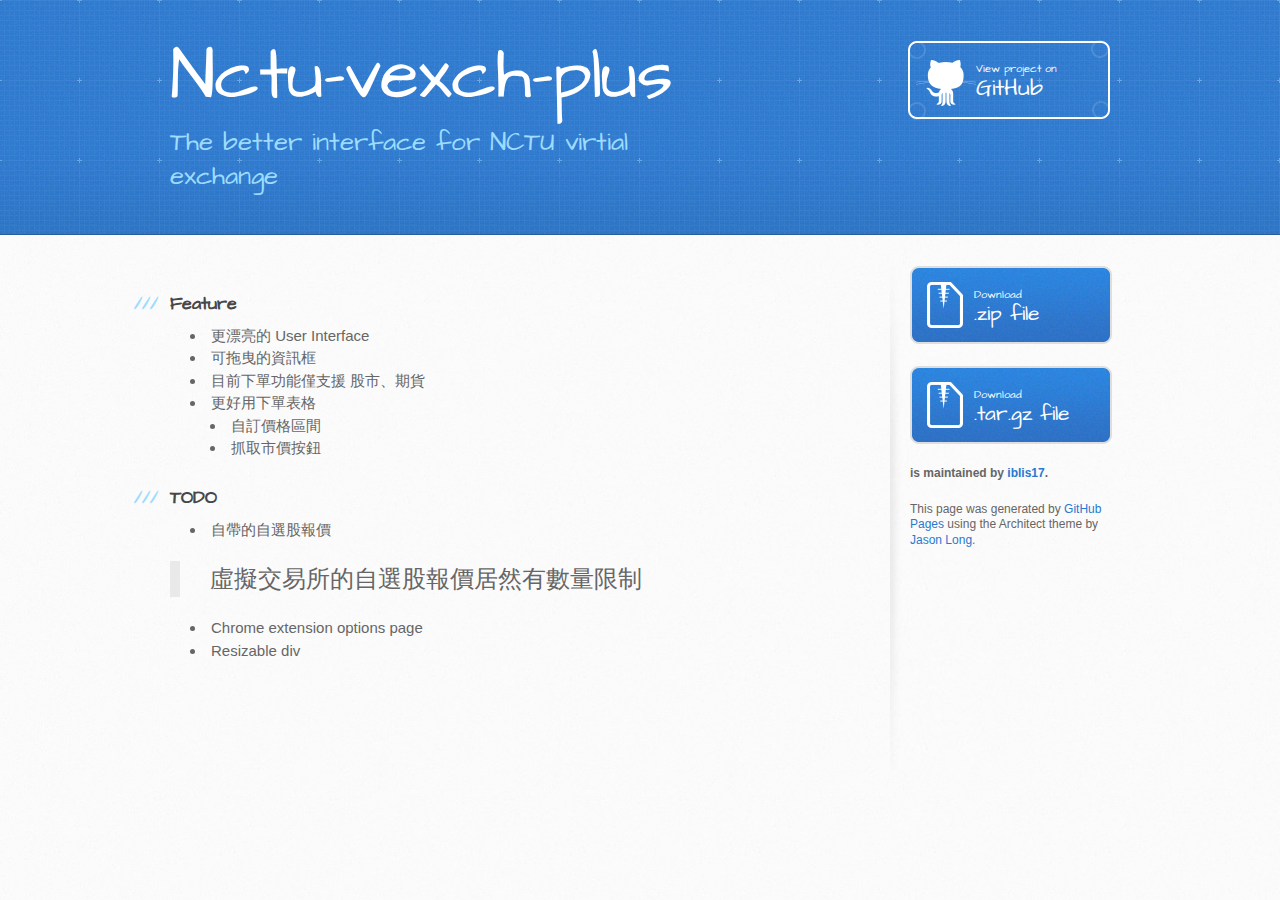
==== index.html @ 8ae13f92 "Create gh-pages branch via GitHub" ====
<!DOCTYPE html>
<html>
  <head>
    <meta charset='utf-8'>
    <meta http-equiv="X-UA-Compatible" content="chrome=1">
    <meta name="viewport" content="width=device-width, initial-scale=1, maximum-scale=1">
    <link href='https://fonts.googleapis.com/css?family=Architects+Daughter' rel='stylesheet' type='text/css'>
    <link rel="stylesheet" type="text/css" href="stylesheets/stylesheet.css" media="screen" />
    <link rel="stylesheet" type="text/css" href="stylesheets/pygment_trac.css" media="screen" />
    <link rel="stylesheet" type="text/css" href="stylesheets/print.css" media="print" />

    <!--[if lt IE 9]>
    <script src="//html5shiv.googlecode.com/svn/trunk/html5.js"></script>
    <![endif]-->

    <title>Nctu-vexch-plus by iblis17</title>
  </head>

  <body>
    <header>
      <div class="inner">
        <h1>Nctu-vexch-plus</h1>
        <h2>The better interface for NCTU virtial exchange</h2>
        <a href="https://github.com/iblis17/nctu-vexch-plus" class="button"><small>View project on</small>GitHub</a>
      </div>
    </header>

    <div id="content-wrapper">
      <div class="inner clearfix">
        <section id="main-content">
          <h3>
<a name="feature" class="anchor" href="#feature"><span class="octicon octicon-link"></span></a>Feature</h3>

<ul>
<li>更漂亮的 User Interface</li>
<li>可拖曳的資訊框</li>
<li>目前下單功能僅支援 股市、期貨</li>
<li>更好用下單表格

<ul>
<li>自訂價格區間</li>
<li>抓取市價按鈕</li>
</ul>
</li>
</ul><h3>
<a name="todo" class="anchor" href="#todo"><span class="octicon octicon-link"></span></a>TODO</h3>

<ul>
<li>自帶的自選股報價</li>
</ul><blockquote>
<p>虛擬交易所的自選股報價居然有數量限制</p>
</blockquote>

<ul>
<li>Chrome extension options page</li>
<li>Resizable div</li>
</ul>
        </section>

        <aside id="sidebar">
          <a href="https://github.com/iblis17/nctu-vexch-plus/zipball/master" class="button">
            <small>Download</small>
            .zip file
          </a>
          <a href="https://github.com/iblis17/nctu-vexch-plus/tarball/master" class="button">
            <small>Download</small>
            .tar.gz file
          </a>

          <p class="repo-owner"><a href="https://github.com/iblis17/nctu-vexch-plus"></a> is maintained by <a href="https://github.com/iblis17">iblis17</a>.</p>

          <p>This page was generated by <a href="https://pages.github.com">GitHub Pages</a> using the Architect theme by <a href="https://twitter.com/jasonlong">Jason Long</a>.</p>
        </aside>
      </div>
    </div>

  
  </body>
</html>
---- stylesheets/stylesheet.css ----
/* http://meyerweb.com/eric/tools/css/reset/ 
   v2.0 | 20110126
   License: none (public domain)
*/
html, body, div, span, applet, object, iframe,
h1, h2, h3, h4, h5, h6, p, blockquote, pre,
a, abbr, acronym, address, big, cite, code,
del, dfn, em, img, ins, kbd, q, s, samp,
small, strike, strong, sub, sup, tt, var,
b, u, i, center,
dl, dt, dd, ol, ul, li,
fieldset, form, label, legend,
table, caption, tbody, tfoot, thead, tr, th, td,
article, aside, canvas, details, embed, 
figure, figcaption, footer, header, hgroup, 
menu, nav, output, ruby, section, summary,
time, mark, audio, video {
	margin: 0;
	padding: 0;
	border: 0;
	font-size: 100%;
	font: inherit;
	vertical-align: baseline;
}
/* HTML5 display-role reset for older browsers */
article, aside, details, figcaption, figure, 
footer, header, hgroup, menu, nav, section {
	display: block;
}
body {
	line-height: 1;
}
ol, ul {
	list-style: none;
}
blockquote, q {
	quotes: none;
}
blockquote:before, blockquote:after,
q:before, q:after {
	content: '';
	content: none;
}
table {
	border-collapse: collapse;
	border-spacing: 0;
}

/* LAYOUT STYLES */
body {
  font-size: 15px;
  line-height: 1.5; 
  background: #fafafa url(../images/body-bg.jpg) 0 0 repeat;
  font-family: 'Helvetica Neue', Helvetica, Arial, serif;
  font-weight: 400;
  color: #666;
}

a {
  color: #2879d0;
}
a:hover {
  color: #2268b2;
}

header {
  padding-top: 40px;
  padding-bottom: 40px;
  font-family: 'Architects Daughter', 'Helvetica Neue', Helvetica, Arial, serif; 
  background: #2e7bcf url(../images/header-bg.jpg) 0 0 repeat-x;
  border-bottom: solid 1px #275da1;
}

header h1 {
  letter-spacing: -1px;
  font-size: 72px;
  color: #fff;
  line-height: 1;
  margin-bottom: 0.2em;
  width: 540px;
}

header h2 {
  font-size: 26px;
  color: #9ddcff;
  font-weight: normal;
  line-height: 1.3;
  width: 540px;
  letter-spacing: 0;
}

.inner {
  position: relative;
  width: 940px;
  margin: 0 auto;
}

#content-wrapper {
  border-top: solid 1px #fff;
  padding-top: 30px;
}

#main-content {
  width: 690px;
  float: left;
}

#main-content img {
  max-width: 100%;
}

aside#sidebar {
  width: 200px;
  padding-left: 20px;
  min-height: 504px;
  float: right;
  background: transparent url(../images/sidebar-bg.jpg) 0 0 no-repeat;
  font-size: 12px;
  line-height: 1.3;
}

aside#sidebar p.repo-owner,
aside#sidebar p.repo-owner a {
  font-weight: bold;
}

#downloads {
  margin-bottom: 40px;
}

a.button {
  width: 134px;
  height: 58px;
  line-height: 1.2;
  font-size: 23px;
  color: #fff;
  padding-left: 68px;
  padding-top: 22px;
  font-family: 'Architects Daughter', 'Helvetica Neue', Helvetica, Arial, serif; 
}
a.button small {
  display: block;
  font-size: 11px;
}
header a.button {
  position: absolute;
  right: 0;
  top: 0;
  background: transparent url(../images/github-button.png) 0 0 no-repeat;
}
aside a.button {
  width: 138px;
  padding-left: 64px;
  display: block;
  background: transparent url(../images/download-button.png) 0 0 no-repeat;
  margin-bottom: 20px;
  font-size: 21px;
}

code, pre {
  font-family: Monaco, "Bitstream Vera Sans Mono", "Lucida Console", Terminal, monospace;
  color: #222;
  margin-bottom: 30px;
  font-size: 13px;
}

code {
  background-color: #f2f8fc;
  border: solid 1px #dbe7f3;
  padding: 0 3px;
}

pre {
  padding: 20px;
  background: #fff;
  text-shadow: none;
  overflow: auto;
  border: solid 1px #f2f2f2;
}
pre code {
  color: #2879d0;
  background-color: #fff;
  border: none;
  padding: 0;
}

ul, ol, dl {
  margin-bottom: 20px;
}


/* COMMON STYLES */

hr {
  height: 1px;
  line-height: 1px;
  margin-top: 1em;
  padding-bottom: 1em;
  border: none;
  background: transparent url('../images/hr.png') 0 0 no-repeat;
}

table {
  width: 100%;
  border: 1px solid #ebebeb;
}

th {
  font-weight: 500;
}

td {
  border: 1px solid #ebebeb;
  text-align: center; 
  font-weight: 300;
}

form {
  background: #f2f2f2;
  padding: 20px;
  
}


/* GENERAL ELEMENT TYPE STYLES */

#main-content h1 {
  font-family: 'Architects Daughter', 'Helvetica Neue', Helvetica, Arial, serif; 
  font-size: 2.8em;
  letter-spacing: -1px;
  color: #474747;
} 

#main-content h1:before {
  content: "/";
  color: #9ddcff;
  padding-right: 0.3em;
  margin-left: -0.9em;
}

#main-content h2 {
  font-family: 'Architects Daughter', 'Helvetica Neue', Helvetica, Arial, serif; 
  font-size: 22px;
  font-weight: bold;
  margin-bottom: 8px;
  color: #474747;
} 
#main-content h2:before {
  content: "//";
  color: #9ddcff;
  padding-right: 0.3em;
  margin-left: -1.5em;
}

#main-content h3 {
  font-family: 'Architects Daughter', 'Helvetica Neue', Helvetica, Arial, serif; 
  font-size: 18px;
  font-weight: bold;
  margin-top: 24px;
  margin-bottom: 8px;
  color: #474747;
} 
 
#main-content h3:before {
  content: "///";
  color: #9ddcff;
  padding-right: 0.3em;
  margin-left: -2em;
}

#main-content h4 {
  font-family: 'Architects Daughter', 'Helvetica Neue', Helvetica, Arial, serif; 
  font-size: 15px;
  font-weight: bold;
  color: #474747;
} 

h4:before {
  content: "////";
  color: #9ddcff;
  padding-right: 0.3em;
  margin-left: -2.8em;
}

#main-content h5 {
  font-family: 'Architects Daughter', 'Helvetica Neue', Helvetica, Arial, serif; 
  font-size: 14px;
  color: #474747;
} 
h5:before {
  content: "/////";
  color: #9ddcff;
  padding-right: 0.3em;
  margin-left: -3.2em;
}

#main-content h6 {
  font-family: 'Architects Daughter', 'Helvetica Neue', Helvetica, Arial, serif; 
  font-size: .8em;
  color: #474747;
} 
h6:before {
  content: "//////";
  color: #9ddcff;
  padding-right: 0.3em;
  margin-left: -3.7em;
}

p {
  margin-bottom: 20px;
}
 
a {
  text-decoration: none;
}

p a {
  font-weight: 400;
}

blockquote {
  font-size: 1.6em;
  border-left: 10px solid #e9e9e9;
  margin-bottom: 20px;
  padding: 0 0 0 30px;
}

ul {
  list-style: disc inside;
  padding-left: 20px;
}

ol {
  list-style: decimal inside;
  padding-left: 3px;
}

dl dd {
  font-style: italic;
  font-weight: 100;
}

footer {
  background: transparent url('../images/hr.png') 0 0 no-repeat;
  margin-top: 40px;
  padding-top: 20px;
  padding-bottom: 30px;
  font-size: 13px;
  color: #aaa;
}

footer a {
  color: #666;
}
footer a:hover {
  color: #444;
}

/* MISC */
.clearfix:after {
  clear: both;
  content: '.';
  display: block;
  visibility: hidden;
  height: 0;
}

.clearfix {display: inline-block;}
* html .clearfix {height: 1%;}
.clearfix {display: block;}

/* #Media Queries
================================================== */

/* Smaller than standard 960 (devices and browsers) */
@media only screen and (max-width: 959px) {}

/* Tablet Portrait size to standard 960 (devices and browsers) */
@media only screen and (min-width: 768px) and (max-width: 959px) {
  .inner {
    width: 740px;
  }
  header h1, header h2 {
    width: 340px;
  }
  header h1 {
    font-size: 60px;
  }
  header h2 {
    font-size: 30px;
  }
  #main-content {
    width: 490px;
  }
  #main-content h1:before,
  #main-content h2:before,
  #main-content h3:before,
  #main-content h4:before,
  #main-content h5:before,
  #main-content h6:before {
    content: none;
    padding-right: 0;
    margin-left: 0;
  }
}

/* All Mobile Sizes (devices and browser) */
@media only screen and (max-width: 767px) {
  .inner {
    width: 93%;
  }
  header {
    padding: 20px 0;
  }
  header .inner {
    position: relative;
  }
  header h1, header h2 {
    width: 100%;
  }
  header h1 {
    font-size: 48px;
  }
  header h2 {
    font-size: 24px;
  }
  header a.button {
    background-image: none;
    width: auto;
    height: auto;
    display: inline-block;
    margin-top: 15px;
    padding: 5px 10px;
    position: relative;
    text-align: center;
    font-size: 13px;
    line-height: 1;
    background-color: #9ddcff;
    color: #2879d0;
    -moz-border-radius: 5px;
    -webkit-border-radius: 5px;                     
    border-radius: 5px;    
  }
  header a.button small {
    font-size: 13px;
    display: inline;
  }
  #main-content,
  aside#sidebar {
    float: none;
    width: 100% ! important;
  }
  aside#sidebar {
    background-image: none;
    margin-top: 20px;
    border-top: solid 1px #ddd;
    padding: 20px 0;
    min-height: 0;
  }
  aside#sidebar a.button {
    display: none;
  }
  #main-content h1:before,
  #main-content h2:before,
  #main-content h3:before,
  #main-content h4:before,
  #main-content h5:before,
  #main-content h6:before {
    content: none;
    padding-right: 0;
    margin-left: 0;
  }
}

/* Mobile Landscape Size to Tablet Portrait (devices and browsers) */
@media only screen and (min-width: 480px) and (max-width: 767px) {}

/* Mobile Portrait Size to Mobile Landscape Size (devices and browsers) */
@media only screen and (max-width: 479px) {}
---- stylesheets/pygment_trac.css ----
.highlight  { background: #ffffff; }
.highlight .c { color: #999988; font-style: italic } /* Comment */
.highlight .err { color: #a61717; background-color: #e3d2d2 } /* Error */
.highlight .k { font-weight: bold } /* Keyword */
.highlight .o { font-weight: bold } /* Operator */
.highlight .cm { color: #999988; font-style: italic } /* Comment.Multiline */
.highlight .cp { color: #999999; font-weight: bold } /* Comment.Preproc */
.highlight .c1 { color: #999988; font-style: italic } /* Comment.Single */
.highlight .cs { color: #999999; font-weight: bold; font-style: italic } /* Comment.Special */
.highlight .gd { color: #000000; background-color: #ffdddd } /* Generic.Deleted */
.highlight .gd .x { color: #000000; background-color: #ffaaaa } /* Generic.Deleted.Specific */
.highlight .ge { font-style: italic } /* Generic.Emph */
.highlight .gr { color: #aa0000 } /* Generic.Error */
.highlight .gh { color: #999999 } /* Generic.Heading */
.highlight .gi { color: #000000; background-color: #ddffdd } /* Generic.Inserted */
.highlight .gi .x { color: #000000; background-color: #aaffaa } /* Generic.Inserted.Specific */
.highlight .go { color: #888888 } /* Generic.Output */
.highlight .gp { color: #555555 } /* Generic.Prompt */
.highlight .gs { font-weight: bold } /* Generic.Strong */
.highlight .gu { color: #800080; font-weight: bold; } /* Generic.Subheading */
.highlight .gt { color: #aa0000 } /* Generic.Traceback */
.highlight .kc { font-weight: bold } /* Keyword.Constant */
.highlight .kd { font-weight: bold } /* Keyword.Declaration */
.highlight .kn { font-weight: bold } /* Keyword.Namespace */
.highlight .kp { font-weight: bold } /* Keyword.Pseudo */
.highlight .kr { font-weight: bold } /* Keyword.Reserved */
.highlight .kt { color: #445588; font-weight: bold } /* Keyword.Type */
.highlight .m { color: #009999 } /* Literal.Number */
.highlight .s { color: #d14 } /* Literal.String */
.highlight .na { color: #008080 } /* Name.Attribute */
.highlight .nb { color: #0086B3 } /* Name.Builtin */
.highlight .nc { color: #445588; font-weight: bold } /* Name.Class */
.highlight .no { color: #008080 } /* Name.Constant */
.highlight .ni { color: #800080 } /* Name.Entity */
.highlight .ne { color: #990000; font-weight: bold } /* Name.Exception */
.highlight .nf { color: #990000; font-weight: bold } /* Name.Function */
.highlight .nn { color: #555555 } /* Name.Namespace */
.highlight .nt { color: #000080 } /* Name.Tag */
.highlight .nv { color: #008080 } /* Name.Variable */
.highlight .ow { font-weight: bold } /* Operator.Word */
.highlight .w { color: #bbbbbb } /* Text.Whitespace */
.highlight .mf { color: #009999 } /* Literal.Number.Float */
.highlight .mh { color: #009999 } /* Literal.Number.Hex */
.highlight .mi { color: #009999 } /* Literal.Number.Integer */
.highlight .mo { color: #009999 } /* Literal.Number.Oct */
.highlight .sb { color: #d14 } /* Literal.String.Backtick */
.highlight .sc { color: #d14 } /* Literal.String.Char */
.highlight .sd { color: #d14 } /* Literal.String.Doc */
.highlight .s2 { color: #d14 } /* Literal.String.Double */
.highlight .se { color: #d14 } /* Literal.String.Escape */
.highlight .sh { color: #d14 } /* Literal.String.Heredoc */
.highlight .si { color: #d14 } /* Literal.String.Interpol */
.highlight .sx { color: #d14 } /* Literal.String.Other */
.highlight .sr { color: #009926 } /* Literal.String.Regex */
.highlight .s1 { color: #d14 } /* Literal.String.Single */
.highlight .ss { color: #990073 } /* Literal.String.Symbol */
.highlight .bp { color: #999999 } /* Name.Builtin.Pseudo */
.highlight .vc { color: #008080 } /* Name.Variable.Class */
.highlight .vg { color: #008080 } /* Name.Variable.Global */
.highlight .vi { color: #008080 } /* Name.Variable.Instance */
.highlight .il { color: #009999 } /* Literal.Number.Integer.Long */

.type-csharp .highlight .k { color: #0000FF }
.type-csharp .highlight .kt { color: #0000FF }
.type-csharp .highlight .nf { color: #000000; font-weight: normal }
.type-csharp .highlight .nc { color: #2B91AF }
.type-csharp .highlight .nn { color: #000000 }
.type-csharp .highlight .s { color: #A31515 }
.type-csharp .highlight .sc { color: #A31515 }
---- stylesheets/print.css ----
html, body, div, span, applet, object, iframe,
h1, h2, h3, h4, h5, h6, p, blockquote, pre,
a, abbr, acronym, address, big, cite, code,
del, dfn, em, img, ins, kbd, q, s, samp,
small, strike, strong, sub, sup, tt, var,
b, u, i, center,
dl, dt, dd, ol, ul, li,
fieldset, form, label, legend,
table, caption, tbody, tfoot, thead, tr, th, td,
article, aside, canvas, details, embed, 
figure, figcaption, footer, header, hgroup, 
menu, nav, output, ruby, section, summary,
time, mark, audio, video {
  margin: 0;
  padding: 0;
  border: 0;
  font-size: 100%;
  font: inherit;
  vertical-align: baseline;
}
/* HTML5 display-role reset for older browsers */
article, aside, details, figcaption, figure, 
footer, header, hgroup, menu, nav, section {
  display: block;
}
body {
  line-height: 1;
}
ol, ul {
  list-style: none;
}
blockquote, q {
  quotes: none;
}
blockquote:before, blockquote:after,
q:before, q:after {
  content: '';
  content: none;
}
table {
  border-collapse: collapse;
  border-spacing: 0;
}
body {
  font-size: 13px;
  line-height: 1.5; 
  font-family: 'Helvetica Neue', Helvetica, Arial, serif;
  color: #000;
}

a {
  color: #d5000d;
  font-weight: bold;
}

header {
  padding-top: 35px;
  padding-bottom: 10px;
}

header h1 {
  font-weight: bold;
  letter-spacing: -1px;
  font-size: 48px;
  color: #303030;
  line-height: 1.2;
}

header h2 {
  letter-spacing: -1px;
  font-size: 24px;
  color: #aaa;
  font-weight: normal;
  line-height: 1.3;
}
#downloads {
  display: none;
}
#main_content {
  padding-top: 20px;
}

code, pre {
  font-family: Monaco, "Bitstream Vera Sans Mono", "Lucida Console", Terminal;
  color: #222;
  margin-bottom: 30px;
  font-size: 12px;
}

code {
  padding: 0 3px;
}

pre {
  border: solid 1px #ddd;
  padding: 20px;
  overflow: auto;
}
pre code {
  padding: 0;
}

ul, ol, dl {
  margin-bottom: 20px;
}


/* COMMON STYLES */

table {
  width: 100%;
  border: 1px solid #ebebeb;
}

th {
  font-weight: 500;
}

td {
  border: 1px solid #ebebeb;
  text-align: center; 
  font-weight: 300;
}

form {
  background: #f2f2f2;
  padding: 20px;
  
}


/* GENERAL ELEMENT TYPE STYLES */

h1 {
  font-size: 2.8em;
} 

h2 {
  font-size: 22px;
  font-weight: bold;
  color: #303030;
  margin-bottom: 8px;
} 

h3 {
  color: #d5000d;
  font-size: 18px;
  font-weight: bold;
  margin-bottom: 8px;
} 
 
h4 {
  font-size: 16px;
  color: #303030;
  font-weight: bold;
} 

h5 {
  font-size: 1em;
  color: #303030;
} 

h6 {
  font-size: .8em;
  color: #303030;
} 

p {
  font-weight: 300;
  margin-bottom: 20px;
}
 
a {
  text-decoration: none;
}

p a {
  font-weight: 400;
}

blockquote {
  font-size: 1.6em;
  border-left: 10px solid #e9e9e9;
  margin-bottom: 20px;
  padding: 0 0 0 30px;
}

ul li {
  list-style: disc inside;
  padding-left: 20px;
}

ol li {
  list-style: decimal inside;
  padding-left: 3px;
}

dl dd {
  font-style: italic;
  font-weight: 100;
}

footer {
  margin-top: 40px;
  padding-top: 20px;
  padding-bottom: 30px;
  font-size: 13px;
  color: #aaa;
}

footer a {
  color: #666;
}

/* MISC */
.clearfix:after {
  clear: both;
  content: '.';
  display: block;
  visibility: hidden;
  height: 0;
}

.clearfix {display: inline-block;}
* html .clearfix {height: 1%;}
.clearfix {display: block;}
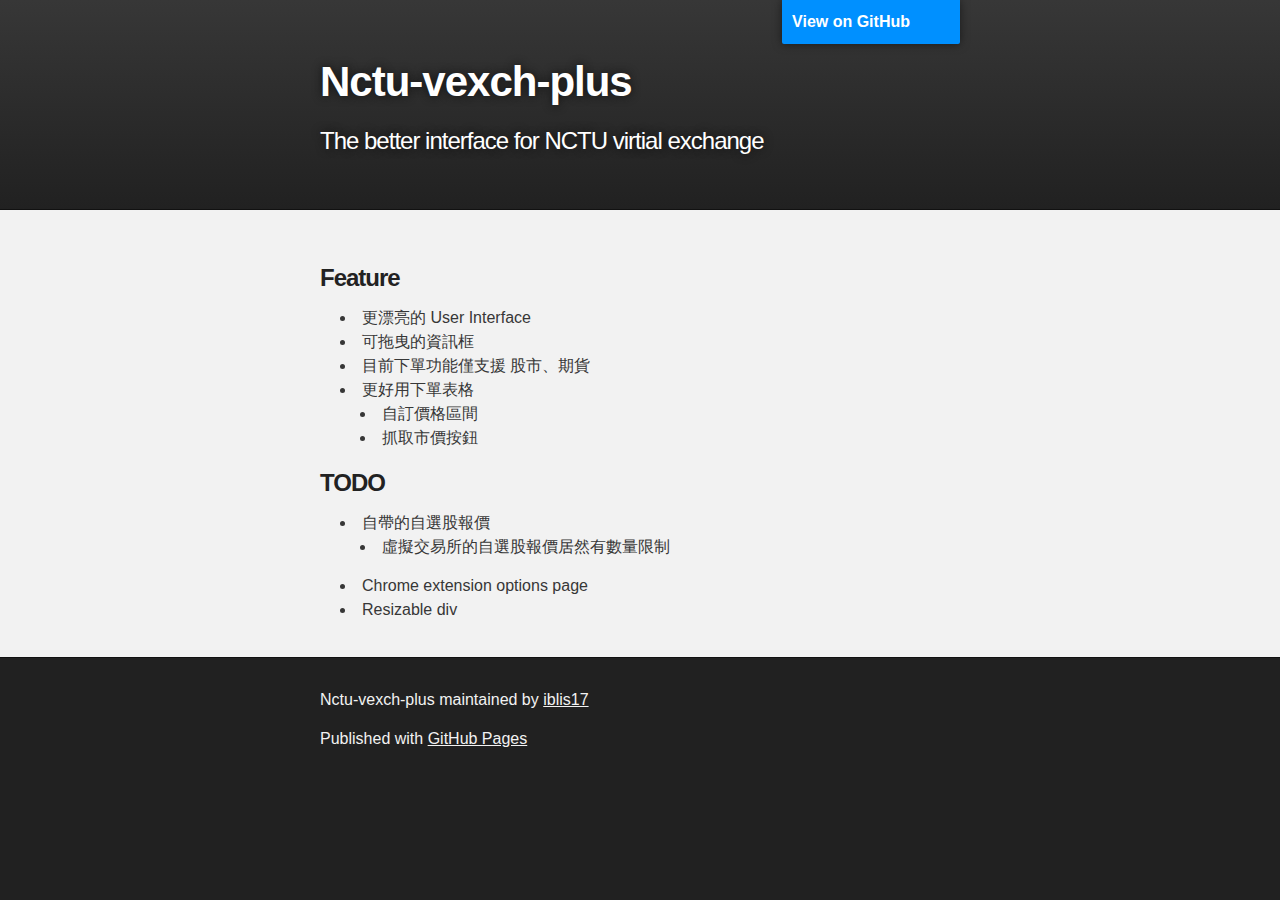
==== commit e0f619d3: "Create gh-pages branch via GitHub" ====
--- a/index.html
+++ b/index.html
@@ -1,34 +1,37 @@
 <!DOCTYPE html>
 <html>
+
   <head>
-    <meta charset='utf-8'>
-    <meta http-equiv="X-UA-Compatible" content="chrome=1">
-    <meta name="viewport" content="width=device-width, initial-scale=1, maximum-scale=1">
-    <link href='https://fonts.googleapis.com/css?family=Architects+Daughter' rel='stylesheet' type='text/css'>
-    <link rel="stylesheet" type="text/css" href="stylesheets/stylesheet.css" media="screen" />
-    <link rel="stylesheet" type="text/css" href="stylesheets/pygment_trac.css" media="screen" />
-    <link rel="stylesheet" type="text/css" href="stylesheets/print.css" media="print" />
+    <meta charset='utf-8' />
+    <meta http-equiv="X-UA-Compatible" content="chrome=1" />
+    <meta name="description" content="Nctu-vexch-plus : The better interface for NCTU virtial exchange" />
 
-    <!--[if lt IE 9]>
-    <script src="//html5shiv.googlecode.com/svn/trunk/html5.js"></script>
-    <![endif]-->
+    <link rel="stylesheet" type="text/css" media="screen" href="stylesheets/stylesheet.css">
 
-    <title>Nctu-vexch-plus by iblis17</title>
+    <title>Nctu-vexch-plus</title>
   </head>
 
   <body>
-    <header>
-      <div class="inner">
-        <h1>Nctu-vexch-plus</h1>
-        <h2>The better interface for NCTU virtial exchange</h2>
-        <a href="https://github.com/iblis17/nctu-vexch-plus" class="button"><small>View project on</small>GitHub</a>
-      </div>
-    </header>
 
-    <div id="content-wrapper">
-      <div class="inner clearfix">
-        <section id="main-content">
-          <h3>
+    <!-- HEADER -->
+    <div id="header_wrap" class="outer">
+        <header class="inner">
+          <a id="forkme_banner" href="https://github.com/iblis17/nctu-vexch-plus">View on GitHub</a>
+
+          <h1 id="project_title">Nctu-vexch-plus</h1>
+          <h2 id="project_tagline">The better interface for NCTU virtial exchange</h2>
+
+            <section id="downloads">
+              <a class="zip_download_link" href="https://github.com/iblis17/nctu-vexch-plus/zipball/master">Download this project as a .zip file</a>
+              <a class="tar_download_link" href="https://github.com/iblis17/nctu-vexch-plus/tarball/master">Download this project as a tar.gz file</a>
+            </section>
+        </header>
+    </div>
+
+    <!-- MAIN CONTENT -->
+    <div id="main_content_wrap" class="outer">
+      <section id="main_content" class="inner">
+        <h3>
 <a name="feature" class="anchor" href="#feature"><span class="octicon octicon-link"></span></a>Feature</h3>
 
 <ul>
@@ -46,34 +49,27 @@
 <a name="todo" class="anchor" href="#todo"><span class="octicon octicon-link"></span></a>TODO</h3>
 
 <ul>
-<li>自帶的自選股報價</li>
-</ul><blockquote>
-<p>虛擬交易所的自選股報價居然有數量限制</p>
-</blockquote>
+<li>自帶的自選股報價
 
 <ul>
+<li>虛擬交易所的自選股報價居然有數量限制</li>
+</ul>
+</li>
 <li>Chrome extension options page</li>
 <li>Resizable div</li>
 </ul>
-        </section>
-
-        <aside id="sidebar">
-          <a href="https://github.com/iblis17/nctu-vexch-plus/zipball/master" class="button">
-            <small>Download</small>
-            .zip file
-          </a>
-          <a href="https://github.com/iblis17/nctu-vexch-plus/tarball/master" class="button">
-            <small>Download</small>
-            .tar.gz file
-          </a>
-
-          <p class="repo-owner"><a href="https://github.com/iblis17/nctu-vexch-plus"></a> is maintained by <a href="https://github.com/iblis17">iblis17</a>.</p>
-
-          <p>This page was generated by <a href="https://pages.github.com">GitHub Pages</a> using the Architect theme by <a href="https://twitter.com/jasonlong">Jason Long</a>.</p>
-        </aside>
-      </div>
+      </section>
     </div>
 
-  
+    <!-- FOOTER  -->
+    <div id="footer_wrap" class="outer">
+      <footer class="inner">
+        <p class="copyright">Nctu-vexch-plus maintained by <a href="https://github.com/iblis17">iblis17</a></p>
+        <p>Published with <a href="http://pages.github.com">GitHub Pages</a></p>
+      </footer>
+    </div>
+
+    
+
   </body>
-</html>+</html>
--- a/stylesheets/stylesheet.css
+++ b/stylesheets/stylesheet.css
@@ -1,7 +1,14 @@
-/* http://meyerweb.com/eric/tools/css/reset/ 
-   v2.0 | 20110126
-   License: none (public domain)
-*/
+/*******************************************************************************
+Slate Theme for GitHub Pages
+by Jason Costello, @jsncostello
+*******************************************************************************/
+
+@import url(pygment_trac.css);
+
+/*******************************************************************************
+MeyerWeb Reset
+*******************************************************************************/
+
 html, body, div, span, applet, object, iframe,
 h1, h2, h3, h4, h5, h6, p, blockquote, pre,
 a, abbr, acronym, address, big, cite, code,
@@ -11,469 +18,406 @@
 dl, dt, dd, ol, ul, li,
 fieldset, form, label, legend,
 table, caption, tbody, tfoot, thead, tr, th, td,
-article, aside, canvas, details, embed, 
-figure, figcaption, footer, header, hgroup, 
+article, aside, canvas, details, embed,
+figure, figcaption, footer, header, hgroup,
 menu, nav, output, ruby, section, summary,
 time, mark, audio, video {
-	margin: 0;
-	padding: 0;
-	border: 0;
-	font-size: 100%;
-	font: inherit;
-	vertical-align: baseline;
-}
+  margin: 0;
+  padding: 0;
+  border: 0;
+  font: inherit;
+  vertical-align: baseline;
+}
+
 /* HTML5 display-role reset for older browsers */
-article, aside, details, figcaption, figure, 
+article, aside, details, figcaption, figure,
 footer, header, hgroup, menu, nav, section {
-	display: block;
-}
+  display: block;
+}
+
+ol, ul {
+  list-style: none;
+}
+
+table {
+  border-collapse: collapse;
+  border-spacing: 0;
+}
+
+/*******************************************************************************
+Theme Styles
+*******************************************************************************/
+
 body {
-	line-height: 1;
-}
-ol, ul {
-	list-style: none;
-}
-blockquote, q {
-	quotes: none;
-}
-blockquote:before, blockquote:after,
-q:before, q:after {
-	content: '';
-	content: none;
-}
-table {
-	border-collapse: collapse;
-	border-spacing: 0;
-}
-
-/* LAYOUT STYLES */
-body {
-  font-size: 15px;
-  line-height: 1.5; 
-  background: #fafafa url(../images/body-bg.jpg) 0 0 repeat;
-  font-family: 'Helvetica Neue', Helvetica, Arial, serif;
-  font-weight: 400;
+  box-sizing: border-box;
+  color:#373737;
+  background: #212121;
+  font-size: 16px;
+  font-family: 'Myriad Pro', Calibri, Helvetica, Arial, sans-serif;
+  line-height: 1.5;
+  -webkit-font-smoothing: antialiased;
+}
+
+h1, h2, h3, h4, h5, h6 {
+  margin: 10px 0;
+  font-weight: 700;
+  color:#222222;
+  font-family: 'Lucida Grande', 'Calibri', Helvetica, Arial, sans-serif;
+  letter-spacing: -1px;
+}
+
+h1 {
+  font-size: 36px;
+  font-weight: 700;
+}
+
+h2 {
+  padding-bottom: 10px;
+  font-size: 32px;
+  background: url('../images/bg_hr.png') repeat-x bottom;
+}
+
+h3 {
+  font-size: 24px;
+}
+
+h4 {
+  font-size: 21px;
+}
+
+h5 {
+  font-size: 18px;
+}
+
+h6 {
+  font-size: 16px;
+}
+
+p {
+  margin: 10px 0 15px 0;
+}
+
+footer p {
+  color: #f2f2f2;
+}
+
+a {
+  text-decoration: none;
+  color: #007edf;
+  text-shadow: none;
+
+  transition: color 0.5s ease;
+  transition: text-shadow 0.5s ease;
+  -webkit-transition: color 0.5s ease;
+  -webkit-transition: text-shadow 0.5s ease;
+  -moz-transition: color 0.5s ease;
+  -moz-transition: text-shadow 0.5s ease;
+  -o-transition: color 0.5s ease;
+  -o-transition: text-shadow 0.5s ease;
+  -ms-transition: color 0.5s ease;
+  -ms-transition: text-shadow 0.5s ease;
+}
+
+a:hover, a:focus {text-decoration: underline;}
+
+footer a {
+  color: #F2F2F2;
+  text-decoration: underline;
+}
+
+em {
+  font-style: italic;
+}
+
+strong {
+  font-weight: bold;
+}
+
+img {
+  position: relative;
+  margin: 0 auto;
+  max-width: 739px;
+  padding: 5px;
+  margin: 10px 0 10px 0;
+  border: 1px solid #ebebeb;
+
+  box-shadow: 0 0 5px #ebebeb;
+  -webkit-box-shadow: 0 0 5px #ebebeb;
+  -moz-box-shadow: 0 0 5px #ebebeb;
+  -o-box-shadow: 0 0 5px #ebebeb;
+  -ms-box-shadow: 0 0 5px #ebebeb;
+}
+
+p img {
+  display: inline;
+  margin: 0;
+  padding: 0;
+  vertical-align: middle;
+  text-align: center;
+  border: none;
+}
+
+pre, code {
+  width: 100%;
+  color: #222;
+  background-color: #fff;
+
+  font-family: Monaco, "Bitstream Vera Sans Mono", "Lucida Console", Terminal, monospace;
+  font-size: 14px;
+
+  border-radius: 2px;
+  -moz-border-radius: 2px;
+  -webkit-border-radius: 2px;
+}
+
+pre {
+  width: 100%;
+  padding: 10px;
+  box-shadow: 0 0 10px rgba(0,0,0,.1);
+  overflow: auto;
+}
+
+code {
+  padding: 3px;
+  margin: 0 3px;
+  box-shadow: 0 0 10px rgba(0,0,0,.1);
+}
+
+pre code {
+  display: block;
+  box-shadow: none;
+}
+
+blockquote {
   color: #666;
-}
-
-a {
-  color: #2879d0;
-}
-a:hover {
-  color: #2268b2;
-}
-
-header {
-  padding-top: 40px;
-  padding-bottom: 40px;
-  font-family: 'Architects Daughter', 'Helvetica Neue', Helvetica, Arial, serif; 
-  background: #2e7bcf url(../images/header-bg.jpg) 0 0 repeat-x;
-  border-bottom: solid 1px #275da1;
-}
-
-header h1 {
-  letter-spacing: -1px;
-  font-size: 72px;
-  color: #fff;
-  line-height: 1;
-  margin-bottom: 0.2em;
-  width: 540px;
-}
-
-header h2 {
-  font-size: 26px;
-  color: #9ddcff;
-  font-weight: normal;
-  line-height: 1.3;
-  width: 540px;
-  letter-spacing: 0;
-}
-
-.inner {
-  position: relative;
-  width: 940px;
-  margin: 0 auto;
-}
-
-#content-wrapper {
-  border-top: solid 1px #fff;
-  padding-top: 30px;
-}
-
-#main-content {
-  width: 690px;
-  float: left;
-}
-
-#main-content img {
-  max-width: 100%;
-}
-
-aside#sidebar {
-  width: 200px;
+  margin-bottom: 20px;
+  padding: 0 0 0 20px;
+  border-left: 3px solid #bbb;
+}
+
+
+ul, ol, dl {
+  margin-bottom: 15px
+}
+
+ul {
+  list-style: inside;
   padding-left: 20px;
-  min-height: 504px;
-  float: right;
-  background: transparent url(../images/sidebar-bg.jpg) 0 0 no-repeat;
-  font-size: 12px;
-  line-height: 1.3;
-}
-
-aside#sidebar p.repo-owner,
-aside#sidebar p.repo-owner a {
+}
+
+ol {
+  list-style: decimal inside;
+  padding-left: 20px;
+}
+
+dl dt {
   font-weight: bold;
 }
 
-#downloads {
-  margin-bottom: 40px;
-}
-
-a.button {
-  width: 134px;
-  height: 58px;
-  line-height: 1.2;
-  font-size: 23px;
-  color: #fff;
-  padding-left: 68px;
-  padding-top: 22px;
-  font-family: 'Architects Daughter', 'Helvetica Neue', Helvetica, Arial, serif; 
-}
-a.button small {
-  display: block;
-  font-size: 11px;
-}
-header a.button {
-  position: absolute;
-  right: 0;
-  top: 0;
-  background: transparent url(../images/github-button.png) 0 0 no-repeat;
-}
-aside a.button {
-  width: 138px;
-  padding-left: 64px;
-  display: block;
-  background: transparent url(../images/download-button.png) 0 0 no-repeat;
-  margin-bottom: 20px;
-  font-size: 21px;
-}
-
-code, pre {
-  font-family: Monaco, "Bitstream Vera Sans Mono", "Lucida Console", Terminal, monospace;
-  color: #222;
-  margin-bottom: 30px;
-  font-size: 13px;
-}
-
-code {
-  background-color: #f2f8fc;
-  border: solid 1px #dbe7f3;
-  padding: 0 3px;
-}
-
-pre {
-  padding: 20px;
-  background: #fff;
-  text-shadow: none;
-  overflow: auto;
-  border: solid 1px #f2f2f2;
-}
-pre code {
-  color: #2879d0;
-  background-color: #fff;
-  border: none;
-  padding: 0;
-}
-
-ul, ol, dl {
-  margin-bottom: 20px;
-}
-
-
-/* COMMON STYLES */
+dl dd {
+  padding-left: 20px;
+  font-style: italic;
+}
+
+dl p {
+  padding-left: 20px;
+  font-style: italic;
+}
 
 hr {
   height: 1px;
-  line-height: 1px;
-  margin-top: 1em;
-  padding-bottom: 1em;
+  margin-bottom: 5px;
   border: none;
-  background: transparent url('../images/hr.png') 0 0 no-repeat;
+  background: url('../images/bg_hr.png') repeat-x center;
 }
 
 table {
-  width: 100%;
-  border: 1px solid #ebebeb;
-}
+  border: 1px solid #373737;
+  margin-bottom: 20px;
+  text-align: left;
+ }
 
 th {
-  font-weight: 500;
-}
+  font-family: 'Lucida Grande', 'Helvetica Neue', Helvetica, Arial, sans-serif;
+  padding: 10px;
+  background: #373737;
+  color: #fff;
+ }
 
 td {
-  border: 1px solid #ebebeb;
-  text-align: center; 
-  font-weight: 300;
-}
+  padding: 10px;
+  border: 1px solid #373737;
+ }
 
 form {
   background: #f2f2f2;
   padding: 20px;
-  
-}
-
-
-/* GENERAL ELEMENT TYPE STYLES */
-
-#main-content h1 {
-  font-family: 'Architects Daughter', 'Helvetica Neue', Helvetica, Arial, serif; 
-  font-size: 2.8em;
-  letter-spacing: -1px;
-  color: #474747;
-} 
-
-#main-content h1:before {
-  content: "/";
-  color: #9ddcff;
-  padding-right: 0.3em;
-  margin-left: -0.9em;
-}
-
-#main-content h2 {
-  font-family: 'Architects Daughter', 'Helvetica Neue', Helvetica, Arial, serif; 
-  font-size: 22px;
-  font-weight: bold;
-  margin-bottom: 8px;
-  color: #474747;
-} 
-#main-content h2:before {
-  content: "//";
-  color: #9ddcff;
-  padding-right: 0.3em;
-  margin-left: -1.5em;
-}
-
-#main-content h3 {
-  font-family: 'Architects Daughter', 'Helvetica Neue', Helvetica, Arial, serif; 
-  font-size: 18px;
-  font-weight: bold;
-  margin-top: 24px;
-  margin-bottom: 8px;
-  color: #474747;
-} 
- 
-#main-content h3:before {
-  content: "///";
-  color: #9ddcff;
-  padding-right: 0.3em;
-  margin-left: -2em;
-}
-
-#main-content h4 {
-  font-family: 'Architects Daughter', 'Helvetica Neue', Helvetica, Arial, serif; 
-  font-size: 15px;
-  font-weight: bold;
-  color: #474747;
-} 
-
-h4:before {
-  content: "////";
-  color: #9ddcff;
-  padding-right: 0.3em;
-  margin-left: -2.8em;
-}
-
-#main-content h5 {
-  font-family: 'Architects Daughter', 'Helvetica Neue', Helvetica, Arial, serif; 
-  font-size: 14px;
-  color: #474747;
-} 
-h5:before {
-  content: "/////";
-  color: #9ddcff;
-  padding-right: 0.3em;
-  margin-left: -3.2em;
-}
-
-#main-content h6 {
-  font-family: 'Architects Daughter', 'Helvetica Neue', Helvetica, Arial, serif; 
-  font-size: .8em;
-  color: #474747;
-} 
-h6:before {
-  content: "//////";
-  color: #9ddcff;
-  padding-right: 0.3em;
-  margin-left: -3.7em;
-}
-
-p {
-  margin-bottom: 20px;
-}
- 
-a {
-  text-decoration: none;
-}
-
-p a {
-  font-weight: 400;
-}
-
-blockquote {
-  font-size: 1.6em;
-  border-left: 10px solid #e9e9e9;
-  margin-bottom: 20px;
-  padding: 0 0 0 30px;
-}
-
-ul {
-  list-style: disc inside;
-  padding-left: 20px;
-}
-
-ol {
-  list-style: decimal inside;
-  padding-left: 3px;
-}
-
-dl dd {
-  font-style: italic;
-  font-weight: 100;
-}
-
-footer {
-  background: transparent url('../images/hr.png') 0 0 no-repeat;
-  margin-top: 40px;
-  padding-top: 20px;
-  padding-bottom: 30px;
-  font-size: 13px;
-  color: #aaa;
-}
-
-footer a {
-  color: #666;
-}
-footer a:hover {
-  color: #444;
-}
-
-/* MISC */
-.clearfix:after {
-  clear: both;
-  content: '.';
+}
+
+/*******************************************************************************
+Full-Width Styles
+*******************************************************************************/
+
+.outer {
+  width: 100%;
+}
+
+.inner {
+  position: relative;
+  max-width: 640px;
+  padding: 20px 10px;
+  margin: 0 auto;
+}
+
+#forkme_banner {
   display: block;
-  visibility: hidden;
-  height: 0;
-}
-
-.clearfix {display: inline-block;}
-* html .clearfix {height: 1%;}
-.clearfix {display: block;}
-
-/* #Media Queries
-================================================== */
-
-/* Smaller than standard 960 (devices and browsers) */
-@media only screen and (max-width: 959px) {}
-
-/* Tablet Portrait size to standard 960 (devices and browsers) */
-@media only screen and (min-width: 768px) and (max-width: 959px) {
+  position: absolute;
+  top:0;
+  right: 10px;
+  z-index: 10;
+  padding: 10px 50px 10px 10px;
+  color: #fff;
+  background: url('../images/blacktocat.png') #0090ff no-repeat 95% 50%;
+  font-weight: 700;
+  box-shadow: 0 0 10px rgba(0,0,0,.5);
+  border-bottom-left-radius: 2px;
+  border-bottom-right-radius: 2px;
+}
+
+#header_wrap {
+  background: #212121;
+  background: -moz-linear-gradient(top, #373737, #212121);
+  background: -webkit-linear-gradient(top, #373737, #212121);
+  background: -ms-linear-gradient(top, #373737, #212121);
+  background: -o-linear-gradient(top, #373737, #212121);
+  background: linear-gradient(top, #373737, #212121);
+}
+
+#header_wrap .inner {
+  padding: 50px 10px 30px 10px;
+}
+
+#project_title {
+  margin: 0;
+  color: #fff;
+  font-size: 42px;
+  font-weight: 700;
+  text-shadow: #111 0px 0px 10px;
+}
+
+#project_tagline {
+  color: #fff;
+  font-size: 24px;
+  font-weight: 300;
+  background: none;
+  text-shadow: #111 0px 0px 10px;
+}
+
+#downloads {
+  position: absolute;
+  width: 210px;
+  z-index: 10;
+  bottom: -40px;
+  right: 0;
+  height: 70px;
+  background: url('../images/icon_download.png') no-repeat 0% 90%;
+}
+
+.zip_download_link {
+  display: block;
+  float: right;
+  width: 90px;
+  height:70px;
+  text-indent: -5000px;
+  overflow: hidden;
+  background: url(../images/sprite_download.png) no-repeat bottom left;
+}
+
+.tar_download_link {
+  display: block;
+  float: right;
+  width: 90px;
+  height:70px;
+  text-indent: -5000px;
+  overflow: hidden;
+  background: url(../images/sprite_download.png) no-repeat bottom right;
+  margin-left: 10px;
+}
+
+.zip_download_link:hover {
+  background: url(../images/sprite_download.png) no-repeat top left;
+}
+
+.tar_download_link:hover {
+  background: url(../images/sprite_download.png) no-repeat top right;
+}
+
+#main_content_wrap {
+  background: #f2f2f2;
+  border-top: 1px solid #111;
+  border-bottom: 1px solid #111;
+}
+
+#main_content {
+  padding-top: 40px;
+}
+
+#footer_wrap {
+  background: #212121;
+}
+
+
+
+/*******************************************************************************
+Small Device Styles
+*******************************************************************************/
+
+@media screen and (max-width: 480px) {
+  body {
+    font-size:14px;
+  }
+
+  #downloads {
+    display: none;
+  }
+
   .inner {
-    width: 740px;
-  }
-  header h1, header h2 {
-    width: 340px;
-  }
-  header h1 {
-    font-size: 60px;
-  }
-  header h2 {
-    font-size: 30px;
-  }
-  #main-content {
-    width: 490px;
-  }
-  #main-content h1:before,
-  #main-content h2:before,
-  #main-content h3:before,
-  #main-content h4:before,
-  #main-content h5:before,
-  #main-content h6:before {
-    content: none;
-    padding-right: 0;
-    margin-left: 0;
-  }
-}
-
-/* All Mobile Sizes (devices and browser) */
-@media only screen and (max-width: 767px) {
-  .inner {
-    width: 93%;
-  }
-  header {
-    padding: 20px 0;
-  }
-  header .inner {
-    position: relative;
-  }
-  header h1, header h2 {
-    width: 100%;
-  }
-  header h1 {
-    font-size: 48px;
-  }
-  header h2 {
+    min-width: 320px;
+    max-width: 480px;
+  }
+
+  #project_title {
+  font-size: 32px;
+  }
+
+  h1 {
+    font-size: 28px;
+  }
+
+  h2 {
     font-size: 24px;
   }
-  header a.button {
-    background-image: none;
-    width: auto;
-    height: auto;
-    display: inline-block;
-    margin-top: 15px;
-    padding: 5px 10px;
-    position: relative;
-    text-align: center;
-    font-size: 13px;
-    line-height: 1;
-    background-color: #9ddcff;
-    color: #2879d0;
-    -moz-border-radius: 5px;
-    -webkit-border-radius: 5px;                     
-    border-radius: 5px;    
-  }
-  header a.button small {
-    font-size: 13px;
-    display: inline;
-  }
-  #main-content,
-  aside#sidebar {
-    float: none;
-    width: 100% ! important;
-  }
-  aside#sidebar {
-    background-image: none;
-    margin-top: 20px;
-    border-top: solid 1px #ddd;
-    padding: 20px 0;
-    min-height: 0;
-  }
-  aside#sidebar a.button {
-    display: none;
-  }
-  #main-content h1:before,
-  #main-content h2:before,
-  #main-content h3:before,
-  #main-content h4:before,
-  #main-content h5:before,
-  #main-content h6:before {
-    content: none;
-    padding-right: 0;
-    margin-left: 0;
-  }
-}
-
-/* Mobile Landscape Size to Tablet Portrait (devices and browsers) */
-@media only screen and (min-width: 480px) and (max-width: 767px) {}
-
-/* Mobile Portrait Size to Mobile Landscape Size (devices and browsers) */
-@media only screen and (max-width: 479px) {}
+
+  h3 {
+    font-size: 21px;
+  }
+
+  h4 {
+    font-size: 18px;
+  }
+
+  h5 {
+    font-size: 14px;
+  }
+
+  h6 {
+    font-size: 12px;
+  }
+
+  code, pre {
+    min-width: 320px;
+    max-width: 480px;
+    font-size: 11px;
+  }
+
+}
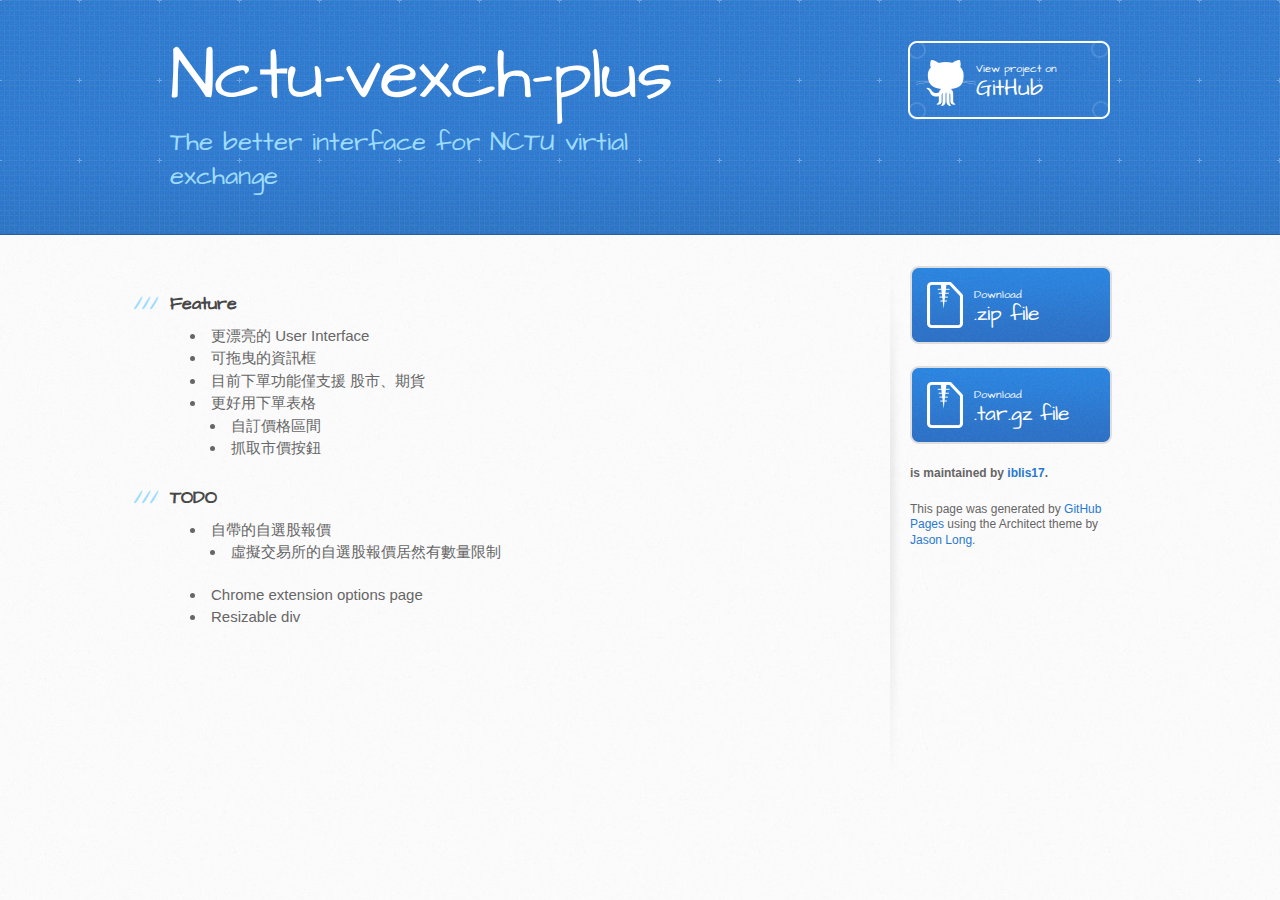
==== commit e16fb5b0: "Create gh-pages branch via GitHub" ====
--- a/index.html
+++ b/index.html
@@ -1,37 +1,34 @@
 <!DOCTYPE html>
 <html>
+  <head>
+    <meta charset='utf-8'>
+    <meta http-equiv="X-UA-Compatible" content="chrome=1">
+    <meta name="viewport" content="width=device-width, initial-scale=1, maximum-scale=1">
+    <link href='https://fonts.googleapis.com/css?family=Architects+Daughter' rel='stylesheet' type='text/css'>
+    <link rel="stylesheet" type="text/css" href="stylesheets/stylesheet.css" media="screen" />
+    <link rel="stylesheet" type="text/css" href="stylesheets/pygment_trac.css" media="screen" />
+    <link rel="stylesheet" type="text/css" href="stylesheets/print.css" media="print" />
 
-  <head>
-    <meta charset='utf-8' />
-    <meta http-equiv="X-UA-Compatible" content="chrome=1" />
-    <meta name="description" content="Nctu-vexch-plus : The better interface for NCTU virtial exchange" />
+    <!--[if lt IE 9]>
+    <script src="//html5shiv.googlecode.com/svn/trunk/html5.js"></script>
+    <![endif]-->
 
-    <link rel="stylesheet" type="text/css" media="screen" href="stylesheets/stylesheet.css">
-
-    <title>Nctu-vexch-plus</title>
+    <title>Nctu-vexch-plus by iblis17</title>
   </head>
 
   <body>
+    <header>
+      <div class="inner">
+        <h1>Nctu-vexch-plus</h1>
+        <h2>The better interface for NCTU virtial exchange</h2>
+        <a href="https://github.com/iblis17/nctu-vexch-plus" class="button"><small>View project on</small>GitHub</a>
+      </div>
+    </header>
 
-    <!-- HEADER -->
-    <div id="header_wrap" class="outer">
-        <header class="inner">
-          <a id="forkme_banner" href="https://github.com/iblis17/nctu-vexch-plus">View on GitHub</a>
-
-          <h1 id="project_title">Nctu-vexch-plus</h1>
-          <h2 id="project_tagline">The better interface for NCTU virtial exchange</h2>
-
-            <section id="downloads">
-              <a class="zip_download_link" href="https://github.com/iblis17/nctu-vexch-plus/zipball/master">Download this project as a .zip file</a>
-              <a class="tar_download_link" href="https://github.com/iblis17/nctu-vexch-plus/tarball/master">Download this project as a tar.gz file</a>
-            </section>
-        </header>
-    </div>
-
-    <!-- MAIN CONTENT -->
-    <div id="main_content_wrap" class="outer">
-      <section id="main_content" class="inner">
-        <h3>
+    <div id="content-wrapper">
+      <div class="inner clearfix">
+        <section id="main-content">
+          <h3>
 <a name="feature" class="anchor" href="#feature"><span class="octicon octicon-link"></span></a>Feature</h3>
 
 <ul>
@@ -58,18 +55,25 @@
 <li>Chrome extension options page</li>
 <li>Resizable div</li>
 </ul>
-      </section>
+        </section>
+
+        <aside id="sidebar">
+          <a href="https://github.com/iblis17/nctu-vexch-plus/zipball/master" class="button">
+            <small>Download</small>
+            .zip file
+          </a>
+          <a href="https://github.com/iblis17/nctu-vexch-plus/tarball/master" class="button">
+            <small>Download</small>
+            .tar.gz file
+          </a>
+
+          <p class="repo-owner"><a href="https://github.com/iblis17/nctu-vexch-plus"></a> is maintained by <a href="https://github.com/iblis17">iblis17</a>.</p>
+
+          <p>This page was generated by <a href="https://pages.github.com">GitHub Pages</a> using the Architect theme by <a href="https://twitter.com/jasonlong">Jason Long</a>.</p>
+        </aside>
+      </div>
     </div>
 
-    <!-- FOOTER  -->
-    <div id="footer_wrap" class="outer">
-      <footer class="inner">
-        <p class="copyright">Nctu-vexch-plus maintained by <a href="https://github.com/iblis17">iblis17</a></p>
-        <p>Published with <a href="http://pages.github.com">GitHub Pages</a></p>
-      </footer>
-    </div>
-
-    
-
+  
   </body>
-</html>
+</html>--- a/stylesheets/stylesheet.css
+++ b/stylesheets/stylesheet.css
@@ -1,14 +1,7 @@
-/*******************************************************************************
-Slate Theme for GitHub Pages
-by Jason Costello, @jsncostello
-*******************************************************************************/
-
-@import url(pygment_trac.css);
-
-/*******************************************************************************
-MeyerWeb Reset
-*******************************************************************************/
-
+/* http://meyerweb.com/eric/tools/css/reset/ 
+   v2.0 | 20110126
+   License: none (public domain)
+*/
 html, body, div, span, applet, object, iframe,
 h1, h2, h3, h4, h5, h6, p, blockquote, pre,
 a, abbr, acronym, address, big, cite, code,
@@ -18,406 +11,469 @@
 dl, dt, dd, ol, ul, li,
 fieldset, form, label, legend,
 table, caption, tbody, tfoot, thead, tr, th, td,
-article, aside, canvas, details, embed,
-figure, figcaption, footer, header, hgroup,
+article, aside, canvas, details, embed, 
+figure, figcaption, footer, header, hgroup, 
 menu, nav, output, ruby, section, summary,
 time, mark, audio, video {
-  margin: 0;
+	margin: 0;
+	padding: 0;
+	border: 0;
+	font-size: 100%;
+	font: inherit;
+	vertical-align: baseline;
+}
+/* HTML5 display-role reset for older browsers */
+article, aside, details, figcaption, figure, 
+footer, header, hgroup, menu, nav, section {
+	display: block;
+}
+body {
+	line-height: 1;
+}
+ol, ul {
+	list-style: none;
+}
+blockquote, q {
+	quotes: none;
+}
+blockquote:before, blockquote:after,
+q:before, q:after {
+	content: '';
+	content: none;
+}
+table {
+	border-collapse: collapse;
+	border-spacing: 0;
+}
+
+/* LAYOUT STYLES */
+body {
+  font-size: 15px;
+  line-height: 1.5; 
+  background: #fafafa url(../images/body-bg.jpg) 0 0 repeat;
+  font-family: 'Helvetica Neue', Helvetica, Arial, serif;
+  font-weight: 400;
+  color: #666;
+}
+
+a {
+  color: #2879d0;
+}
+a:hover {
+  color: #2268b2;
+}
+
+header {
+  padding-top: 40px;
+  padding-bottom: 40px;
+  font-family: 'Architects Daughter', 'Helvetica Neue', Helvetica, Arial, serif; 
+  background: #2e7bcf url(../images/header-bg.jpg) 0 0 repeat-x;
+  border-bottom: solid 1px #275da1;
+}
+
+header h1 {
+  letter-spacing: -1px;
+  font-size: 72px;
+  color: #fff;
+  line-height: 1;
+  margin-bottom: 0.2em;
+  width: 540px;
+}
+
+header h2 {
+  font-size: 26px;
+  color: #9ddcff;
+  font-weight: normal;
+  line-height: 1.3;
+  width: 540px;
+  letter-spacing: 0;
+}
+
+.inner {
+  position: relative;
+  width: 940px;
+  margin: 0 auto;
+}
+
+#content-wrapper {
+  border-top: solid 1px #fff;
+  padding-top: 30px;
+}
+
+#main-content {
+  width: 690px;
+  float: left;
+}
+
+#main-content img {
+  max-width: 100%;
+}
+
+aside#sidebar {
+  width: 200px;
+  padding-left: 20px;
+  min-height: 504px;
+  float: right;
+  background: transparent url(../images/sidebar-bg.jpg) 0 0 no-repeat;
+  font-size: 12px;
+  line-height: 1.3;
+}
+
+aside#sidebar p.repo-owner,
+aside#sidebar p.repo-owner a {
+  font-weight: bold;
+}
+
+#downloads {
+  margin-bottom: 40px;
+}
+
+a.button {
+  width: 134px;
+  height: 58px;
+  line-height: 1.2;
+  font-size: 23px;
+  color: #fff;
+  padding-left: 68px;
+  padding-top: 22px;
+  font-family: 'Architects Daughter', 'Helvetica Neue', Helvetica, Arial, serif; 
+}
+a.button small {
+  display: block;
+  font-size: 11px;
+}
+header a.button {
+  position: absolute;
+  right: 0;
+  top: 0;
+  background: transparent url(../images/github-button.png) 0 0 no-repeat;
+}
+aside a.button {
+  width: 138px;
+  padding-left: 64px;
+  display: block;
+  background: transparent url(../images/download-button.png) 0 0 no-repeat;
+  margin-bottom: 20px;
+  font-size: 21px;
+}
+
+code, pre {
+  font-family: Monaco, "Bitstream Vera Sans Mono", "Lucida Console", Terminal, monospace;
+  color: #222;
+  margin-bottom: 30px;
+  font-size: 13px;
+}
+
+code {
+  background-color: #f2f8fc;
+  border: solid 1px #dbe7f3;
+  padding: 0 3px;
+}
+
+pre {
+  padding: 20px;
+  background: #fff;
+  text-shadow: none;
+  overflow: auto;
+  border: solid 1px #f2f2f2;
+}
+pre code {
+  color: #2879d0;
+  background-color: #fff;
+  border: none;
   padding: 0;
-  border: 0;
-  font: inherit;
-  vertical-align: baseline;
-}
-
-/* HTML5 display-role reset for older browsers */
-article, aside, details, figcaption, figure,
-footer, header, hgroup, menu, nav, section {
-  display: block;
-}
-
-ol, ul {
-  list-style: none;
-}
-
-table {
-  border-collapse: collapse;
-  border-spacing: 0;
-}
-
-/*******************************************************************************
-Theme Styles
-*******************************************************************************/
-
-body {
-  box-sizing: border-box;
-  color:#373737;
-  background: #212121;
-  font-size: 16px;
-  font-family: 'Myriad Pro', Calibri, Helvetica, Arial, sans-serif;
-  line-height: 1.5;
-  -webkit-font-smoothing: antialiased;
-}
-
-h1, h2, h3, h4, h5, h6 {
-  margin: 10px 0;
-  font-weight: 700;
-  color:#222222;
-  font-family: 'Lucida Grande', 'Calibri', Helvetica, Arial, sans-serif;
-  letter-spacing: -1px;
-}
-
-h1 {
-  font-size: 36px;
-  font-weight: 700;
-}
-
-h2 {
-  padding-bottom: 10px;
-  font-size: 32px;
-  background: url('../images/bg_hr.png') repeat-x bottom;
-}
-
-h3 {
-  font-size: 24px;
-}
-
-h4 {
-  font-size: 21px;
-}
-
-h5 {
-  font-size: 18px;
-}
-
-h6 {
-  font-size: 16px;
-}
-
-p {
-  margin: 10px 0 15px 0;
-}
-
-footer p {
-  color: #f2f2f2;
-}
-
-a {
-  text-decoration: none;
-  color: #007edf;
-  text-shadow: none;
-
-  transition: color 0.5s ease;
-  transition: text-shadow 0.5s ease;
-  -webkit-transition: color 0.5s ease;
-  -webkit-transition: text-shadow 0.5s ease;
-  -moz-transition: color 0.5s ease;
-  -moz-transition: text-shadow 0.5s ease;
-  -o-transition: color 0.5s ease;
-  -o-transition: text-shadow 0.5s ease;
-  -ms-transition: color 0.5s ease;
-  -ms-transition: text-shadow 0.5s ease;
-}
-
-a:hover, a:focus {text-decoration: underline;}
-
-footer a {
-  color: #F2F2F2;
-  text-decoration: underline;
-}
-
-em {
-  font-style: italic;
-}
-
-strong {
-  font-weight: bold;
-}
-
-img {
-  position: relative;
-  margin: 0 auto;
-  max-width: 739px;
-  padding: 5px;
-  margin: 10px 0 10px 0;
-  border: 1px solid #ebebeb;
-
-  box-shadow: 0 0 5px #ebebeb;
-  -webkit-box-shadow: 0 0 5px #ebebeb;
-  -moz-box-shadow: 0 0 5px #ebebeb;
-  -o-box-shadow: 0 0 5px #ebebeb;
-  -ms-box-shadow: 0 0 5px #ebebeb;
-}
-
-p img {
-  display: inline;
-  margin: 0;
-  padding: 0;
-  vertical-align: middle;
-  text-align: center;
-  border: none;
-}
-
-pre, code {
-  width: 100%;
-  color: #222;
-  background-color: #fff;
-
-  font-family: Monaco, "Bitstream Vera Sans Mono", "Lucida Console", Terminal, monospace;
-  font-size: 14px;
-
-  border-radius: 2px;
-  -moz-border-radius: 2px;
-  -webkit-border-radius: 2px;
-}
-
-pre {
-  width: 100%;
-  padding: 10px;
-  box-shadow: 0 0 10px rgba(0,0,0,.1);
-  overflow: auto;
-}
-
-code {
-  padding: 3px;
-  margin: 0 3px;
-  box-shadow: 0 0 10px rgba(0,0,0,.1);
-}
-
-pre code {
-  display: block;
-  box-shadow: none;
-}
-
-blockquote {
-  color: #666;
+}
+
+ul, ol, dl {
   margin-bottom: 20px;
-  padding: 0 0 0 20px;
-  border-left: 3px solid #bbb;
-}
-
-
-ul, ol, dl {
-  margin-bottom: 15px
-}
-
-ul {
-  list-style: inside;
-  padding-left: 20px;
-}
-
-ol {
-  list-style: decimal inside;
-  padding-left: 20px;
-}
-
-dl dt {
-  font-weight: bold;
-}
-
-dl dd {
-  padding-left: 20px;
-  font-style: italic;
-}
-
-dl p {
-  padding-left: 20px;
-  font-style: italic;
-}
+}
+
+
+/* COMMON STYLES */
 
 hr {
   height: 1px;
-  margin-bottom: 5px;
+  line-height: 1px;
+  margin-top: 1em;
+  padding-bottom: 1em;
   border: none;
-  background: url('../images/bg_hr.png') repeat-x center;
+  background: transparent url('../images/hr.png') 0 0 no-repeat;
 }
 
 table {
-  border: 1px solid #373737;
-  margin-bottom: 20px;
-  text-align: left;
- }
+  width: 100%;
+  border: 1px solid #ebebeb;
+}
 
 th {
-  font-family: 'Lucida Grande', 'Helvetica Neue', Helvetica, Arial, sans-serif;
-  padding: 10px;
-  background: #373737;
-  color: #fff;
- }
+  font-weight: 500;
+}
 
 td {
-  padding: 10px;
-  border: 1px solid #373737;
- }
+  border: 1px solid #ebebeb;
+  text-align: center; 
+  font-weight: 300;
+}
 
 form {
   background: #f2f2f2;
   padding: 20px;
-}
-
-/*******************************************************************************
-Full-Width Styles
-*******************************************************************************/
-
-.outer {
-  width: 100%;
-}
-
-.inner {
-  position: relative;
-  max-width: 640px;
-  padding: 20px 10px;
-  margin: 0 auto;
-}
-
-#forkme_banner {
+  
+}
+
+
+/* GENERAL ELEMENT TYPE STYLES */
+
+#main-content h1 {
+  font-family: 'Architects Daughter', 'Helvetica Neue', Helvetica, Arial, serif; 
+  font-size: 2.8em;
+  letter-spacing: -1px;
+  color: #474747;
+} 
+
+#main-content h1:before {
+  content: "/";
+  color: #9ddcff;
+  padding-right: 0.3em;
+  margin-left: -0.9em;
+}
+
+#main-content h2 {
+  font-family: 'Architects Daughter', 'Helvetica Neue', Helvetica, Arial, serif; 
+  font-size: 22px;
+  font-weight: bold;
+  margin-bottom: 8px;
+  color: #474747;
+} 
+#main-content h2:before {
+  content: "//";
+  color: #9ddcff;
+  padding-right: 0.3em;
+  margin-left: -1.5em;
+}
+
+#main-content h3 {
+  font-family: 'Architects Daughter', 'Helvetica Neue', Helvetica, Arial, serif; 
+  font-size: 18px;
+  font-weight: bold;
+  margin-top: 24px;
+  margin-bottom: 8px;
+  color: #474747;
+} 
+ 
+#main-content h3:before {
+  content: "///";
+  color: #9ddcff;
+  padding-right: 0.3em;
+  margin-left: -2em;
+}
+
+#main-content h4 {
+  font-family: 'Architects Daughter', 'Helvetica Neue', Helvetica, Arial, serif; 
+  font-size: 15px;
+  font-weight: bold;
+  color: #474747;
+} 
+
+h4:before {
+  content: "////";
+  color: #9ddcff;
+  padding-right: 0.3em;
+  margin-left: -2.8em;
+}
+
+#main-content h5 {
+  font-family: 'Architects Daughter', 'Helvetica Neue', Helvetica, Arial, serif; 
+  font-size: 14px;
+  color: #474747;
+} 
+h5:before {
+  content: "/////";
+  color: #9ddcff;
+  padding-right: 0.3em;
+  margin-left: -3.2em;
+}
+
+#main-content h6 {
+  font-family: 'Architects Daughter', 'Helvetica Neue', Helvetica, Arial, serif; 
+  font-size: .8em;
+  color: #474747;
+} 
+h6:before {
+  content: "//////";
+  color: #9ddcff;
+  padding-right: 0.3em;
+  margin-left: -3.7em;
+}
+
+p {
+  margin-bottom: 20px;
+}
+ 
+a {
+  text-decoration: none;
+}
+
+p a {
+  font-weight: 400;
+}
+
+blockquote {
+  font-size: 1.6em;
+  border-left: 10px solid #e9e9e9;
+  margin-bottom: 20px;
+  padding: 0 0 0 30px;
+}
+
+ul {
+  list-style: disc inside;
+  padding-left: 20px;
+}
+
+ol {
+  list-style: decimal inside;
+  padding-left: 3px;
+}
+
+dl dd {
+  font-style: italic;
+  font-weight: 100;
+}
+
+footer {
+  background: transparent url('../images/hr.png') 0 0 no-repeat;
+  margin-top: 40px;
+  padding-top: 20px;
+  padding-bottom: 30px;
+  font-size: 13px;
+  color: #aaa;
+}
+
+footer a {
+  color: #666;
+}
+footer a:hover {
+  color: #444;
+}
+
+/* MISC */
+.clearfix:after {
+  clear: both;
+  content: '.';
   display: block;
-  position: absolute;
-  top:0;
-  right: 10px;
-  z-index: 10;
-  padding: 10px 50px 10px 10px;
-  color: #fff;
-  background: url('../images/blacktocat.png') #0090ff no-repeat 95% 50%;
-  font-weight: 700;
-  box-shadow: 0 0 10px rgba(0,0,0,.5);
-  border-bottom-left-radius: 2px;
-  border-bottom-right-radius: 2px;
-}
-
-#header_wrap {
-  background: #212121;
-  background: -moz-linear-gradient(top, #373737, #212121);
-  background: -webkit-linear-gradient(top, #373737, #212121);
-  background: -ms-linear-gradient(top, #373737, #212121);
-  background: -o-linear-gradient(top, #373737, #212121);
-  background: linear-gradient(top, #373737, #212121);
-}
-
-#header_wrap .inner {
-  padding: 50px 10px 30px 10px;
-}
-
-#project_title {
-  margin: 0;
-  color: #fff;
-  font-size: 42px;
-  font-weight: 700;
-  text-shadow: #111 0px 0px 10px;
-}
-
-#project_tagline {
-  color: #fff;
-  font-size: 24px;
-  font-weight: 300;
-  background: none;
-  text-shadow: #111 0px 0px 10px;
-}
-
-#downloads {
-  position: absolute;
-  width: 210px;
-  z-index: 10;
-  bottom: -40px;
-  right: 0;
-  height: 70px;
-  background: url('../images/icon_download.png') no-repeat 0% 90%;
-}
-
-.zip_download_link {
-  display: block;
-  float: right;
-  width: 90px;
-  height:70px;
-  text-indent: -5000px;
-  overflow: hidden;
-  background: url(../images/sprite_download.png) no-repeat bottom left;
-}
-
-.tar_download_link {
-  display: block;
-  float: right;
-  width: 90px;
-  height:70px;
-  text-indent: -5000px;
-  overflow: hidden;
-  background: url(../images/sprite_download.png) no-repeat bottom right;
-  margin-left: 10px;
-}
-
-.zip_download_link:hover {
-  background: url(../images/sprite_download.png) no-repeat top left;
-}
-
-.tar_download_link:hover {
-  background: url(../images/sprite_download.png) no-repeat top right;
-}
-
-#main_content_wrap {
-  background: #f2f2f2;
-  border-top: 1px solid #111;
-  border-bottom: 1px solid #111;
-}
-
-#main_content {
-  padding-top: 40px;
-}
-
-#footer_wrap {
-  background: #212121;
-}
-
-
-
-/*******************************************************************************
-Small Device Styles
-*******************************************************************************/
-
-@media screen and (max-width: 480px) {
-  body {
-    font-size:14px;
-  }
-
-  #downloads {
+  visibility: hidden;
+  height: 0;
+}
+
+.clearfix {display: inline-block;}
+* html .clearfix {height: 1%;}
+.clearfix {display: block;}
+
+/* #Media Queries
+================================================== */
+
+/* Smaller than standard 960 (devices and browsers) */
+@media only screen and (max-width: 959px) {}
+
+/* Tablet Portrait size to standard 960 (devices and browsers) */
+@media only screen and (min-width: 768px) and (max-width: 959px) {
+  .inner {
+    width: 740px;
+  }
+  header h1, header h2 {
+    width: 340px;
+  }
+  header h1 {
+    font-size: 60px;
+  }
+  header h2 {
+    font-size: 30px;
+  }
+  #main-content {
+    width: 490px;
+  }
+  #main-content h1:before,
+  #main-content h2:before,
+  #main-content h3:before,
+  #main-content h4:before,
+  #main-content h5:before,
+  #main-content h6:before {
+    content: none;
+    padding-right: 0;
+    margin-left: 0;
+  }
+}
+
+/* All Mobile Sizes (devices and browser) */
+@media only screen and (max-width: 767px) {
+  .inner {
+    width: 93%;
+  }
+  header {
+    padding: 20px 0;
+  }
+  header .inner {
+    position: relative;
+  }
+  header h1, header h2 {
+    width: 100%;
+  }
+  header h1 {
+    font-size: 48px;
+  }
+  header h2 {
+    font-size: 24px;
+  }
+  header a.button {
+    background-image: none;
+    width: auto;
+    height: auto;
+    display: inline-block;
+    margin-top: 15px;
+    padding: 5px 10px;
+    position: relative;
+    text-align: center;
+    font-size: 13px;
+    line-height: 1;
+    background-color: #9ddcff;
+    color: #2879d0;
+    -moz-border-radius: 5px;
+    -webkit-border-radius: 5px;                     
+    border-radius: 5px;    
+  }
+  header a.button small {
+    font-size: 13px;
+    display: inline;
+  }
+  #main-content,
+  aside#sidebar {
+    float: none;
+    width: 100% ! important;
+  }
+  aside#sidebar {
+    background-image: none;
+    margin-top: 20px;
+    border-top: solid 1px #ddd;
+    padding: 20px 0;
+    min-height: 0;
+  }
+  aside#sidebar a.button {
     display: none;
   }
-
-  .inner {
-    min-width: 320px;
-    max-width: 480px;
-  }
-
-  #project_title {
-  font-size: 32px;
-  }
-
-  h1 {
-    font-size: 28px;
-  }
-
-  h2 {
-    font-size: 24px;
-  }
-
-  h3 {
-    font-size: 21px;
-  }
-
-  h4 {
-    font-size: 18px;
-  }
-
-  h5 {
-    font-size: 14px;
-  }
-
-  h6 {
-    font-size: 12px;
-  }
-
-  code, pre {
-    min-width: 320px;
-    max-width: 480px;
-    font-size: 11px;
-  }
-
-}
+  #main-content h1:before,
+  #main-content h2:before,
+  #main-content h3:before,
+  #main-content h4:before,
+  #main-content h5:before,
+  #main-content h6:before {
+    content: none;
+    padding-right: 0;
+    margin-left: 0;
+  }
+}
+
+/* Mobile Landscape Size to Tablet Portrait (devices and browsers) */
+@media only screen and (min-width: 480px) and (max-width: 767px) {}
+
+/* Mobile Portrait Size to Mobile Landscape Size (devices and browsers) */
+@media only screen and (max-width: 479px) {}
--- a/stylesheets/pygment_trac.css
+++ b/stylesheets/pygment_trac.css
@@ -0,0 +1,69 @@
+.highlight  { background: #ffffff; }
+.highlight .c { color: #999988; font-style: italic } /* Comment */
+.highlight .err { color: #a61717; background-color: #e3d2d2 } /* Error */
+.highlight .k { font-weight: bold } /* Keyword */
+.highlight .o { font-weight: bold } /* Operator */
+.highlight .cm { color: #999988; font-style: italic } /* Comment.Multiline */
+.highlight .cp { color: #999999; font-weight: bold } /* Comment.Preproc */
+.highlight .c1 { color: #999988; font-style: italic } /* Comment.Single */
+.highlight .cs { color: #999999; font-weight: bold; font-style: italic } /* Comment.Special */
+.highlight .gd { color: #000000; background-color: #ffdddd } /* Generic.Deleted */
+.highlight .gd .x { color: #000000; background-color: #ffaaaa } /* Generic.Deleted.Specific */
+.highlight .ge { font-style: italic } /* Generic.Emph */
+.highlight .gr { color: #aa0000 } /* Generic.Error */
+.highlight .gh { color: #999999 } /* Generic.Heading */
+.highlight .gi { color: #000000; background-color: #ddffdd } /* Generic.Inserted */
+.highlight .gi .x { color: #000000; background-color: #aaffaa } /* Generic.Inserted.Specific */
+.highlight .go { color: #888888 } /* Generic.Output */
+.highlight .gp { color: #555555 } /* Generic.Prompt */
+.highlight .gs { font-weight: bold } /* Generic.Strong */
+.highlight .gu { color: #800080; font-weight: bold; } /* Generic.Subheading */
+.highlight .gt { color: #aa0000 } /* Generic.Traceback */
+.highlight .kc { font-weight: bold } /* Keyword.Constant */
+.highlight .kd { font-weight: bold } /* Keyword.Declaration */
+.highlight .kn { font-weight: bold } /* Keyword.Namespace */
+.highlight .kp { font-weight: bold } /* Keyword.Pseudo */
+.highlight .kr { font-weight: bold } /* Keyword.Reserved */
+.highlight .kt { color: #445588; font-weight: bold } /* Keyword.Type */
+.highlight .m { color: #009999 } /* Literal.Number */
+.highlight .s { color: #d14 } /* Literal.String */
+.highlight .na { color: #008080 } /* Name.Attribute */
+.highlight .nb { color: #0086B3 } /* Name.Builtin */
+.highlight .nc { color: #445588; font-weight: bold } /* Name.Class */
+.highlight .no { color: #008080 } /* Name.Constant */
+.highlight .ni { color: #800080 } /* Name.Entity */
+.highlight .ne { color: #990000; font-weight: bold } /* Name.Exception */
+.highlight .nf { color: #990000; font-weight: bold } /* Name.Function */
+.highlight .nn { color: #555555 } /* Name.Namespace */
+.highlight .nt { color: #000080 } /* Name.Tag */
+.highlight .nv { color: #008080 } /* Name.Variable */
+.highlight .ow { font-weight: bold } /* Operator.Word */
+.highlight .w { color: #bbbbbb } /* Text.Whitespace */
+.highlight .mf { color: #009999 } /* Literal.Number.Float */
+.highlight .mh { color: #009999 } /* Literal.Number.Hex */
+.highlight .mi { color: #009999 } /* Literal.Number.Integer */
+.highlight .mo { color: #009999 } /* Literal.Number.Oct */
+.highlight .sb { color: #d14 } /* Literal.String.Backtick */
+.highlight .sc { color: #d14 } /* Literal.String.Char */
+.highlight .sd { color: #d14 } /* Literal.String.Doc */
+.highlight .s2 { color: #d14 } /* Literal.String.Double */
+.highlight .se { color: #d14 } /* Literal.String.Escape */
+.highlight .sh { color: #d14 } /* Literal.String.Heredoc */
+.highlight .si { color: #d14 } /* Literal.String.Interpol */
+.highlight .sx { color: #d14 } /* Literal.String.Other */
+.highlight .sr { color: #009926 } /* Literal.String.Regex */
+.highlight .s1 { color: #d14 } /* Literal.String.Single */
+.highlight .ss { color: #990073 } /* Literal.String.Symbol */
+.highlight .bp { color: #999999 } /* Name.Builtin.Pseudo */
+.highlight .vc { color: #008080 } /* Name.Variable.Class */
+.highlight .vg { color: #008080 } /* Name.Variable.Global */
+.highlight .vi { color: #008080 } /* Name.Variable.Instance */
+.highlight .il { color: #009999 } /* Literal.Number.Integer.Long */
+
+.type-csharp .highlight .k { color: #0000FF }
+.type-csharp .highlight .kt { color: #0000FF }
+.type-csharp .highlight .nf { color: #000000; font-weight: normal }
+.type-csharp .highlight .nc { color: #2B91AF }
+.type-csharp .highlight .nn { color: #000000 }
+.type-csharp .highlight .s { color: #A31515 }
+.type-csharp .highlight .sc { color: #A31515 }
--- a/stylesheets/print.css
+++ b/stylesheets/print.css
@@ -0,0 +1,226 @@
+html, body, div, span, applet, object, iframe,
+h1, h2, h3, h4, h5, h6, p, blockquote, pre,
+a, abbr, acronym, address, big, cite, code,
+del, dfn, em, img, ins, kbd, q, s, samp,
+small, strike, strong, sub, sup, tt, var,
+b, u, i, center,
+dl, dt, dd, ol, ul, li,
+fieldset, form, label, legend,
+table, caption, tbody, tfoot, thead, tr, th, td,
+article, aside, canvas, details, embed, 
+figure, figcaption, footer, header, hgroup, 
+menu, nav, output, ruby, section, summary,
+time, mark, audio, video {
+  margin: 0;
+  padding: 0;
+  border: 0;
+  font-size: 100%;
+  font: inherit;
+  vertical-align: baseline;
+}
+/* HTML5 display-role reset for older browsers */
+article, aside, details, figcaption, figure, 
+footer, header, hgroup, menu, nav, section {
+  display: block;
+}
+body {
+  line-height: 1;
+}
+ol, ul {
+  list-style: none;
+}
+blockquote, q {
+  quotes: none;
+}
+blockquote:before, blockquote:after,
+q:before, q:after {
+  content: '';
+  content: none;
+}
+table {
+  border-collapse: collapse;
+  border-spacing: 0;
+}
+body {
+  font-size: 13px;
+  line-height: 1.5; 
+  font-family: 'Helvetica Neue', Helvetica, Arial, serif;
+  color: #000;
+}
+
+a {
+  color: #d5000d;
+  font-weight: bold;
+}
+
+header {
+  padding-top: 35px;
+  padding-bottom: 10px;
+}
+
+header h1 {
+  font-weight: bold;
+  letter-spacing: -1px;
+  font-size: 48px;
+  color: #303030;
+  line-height: 1.2;
+}
+
+header h2 {
+  letter-spacing: -1px;
+  font-size: 24px;
+  color: #aaa;
+  font-weight: normal;
+  line-height: 1.3;
+}
+#downloads {
+  display: none;
+}
+#main_content {
+  padding-top: 20px;
+}
+
+code, pre {
+  font-family: Monaco, "Bitstream Vera Sans Mono", "Lucida Console", Terminal;
+  color: #222;
+  margin-bottom: 30px;
+  font-size: 12px;
+}
+
+code {
+  padding: 0 3px;
+}
+
+pre {
+  border: solid 1px #ddd;
+  padding: 20px;
+  overflow: auto;
+}
+pre code {
+  padding: 0;
+}
+
+ul, ol, dl {
+  margin-bottom: 20px;
+}
+
+
+/* COMMON STYLES */
+
+table {
+  width: 100%;
+  border: 1px solid #ebebeb;
+}
+
+th {
+  font-weight: 500;
+}
+
+td {
+  border: 1px solid #ebebeb;
+  text-align: center; 
+  font-weight: 300;
+}
+
+form {
+  background: #f2f2f2;
+  padding: 20px;
+  
+}
+
+
+/* GENERAL ELEMENT TYPE STYLES */
+
+h1 {
+  font-size: 2.8em;
+} 
+
+h2 {
+  font-size: 22px;
+  font-weight: bold;
+  color: #303030;
+  margin-bottom: 8px;
+} 
+
+h3 {
+  color: #d5000d;
+  font-size: 18px;
+  font-weight: bold;
+  margin-bottom: 8px;
+} 
+ 
+h4 {
+  font-size: 16px;
+  color: #303030;
+  font-weight: bold;
+} 
+
+h5 {
+  font-size: 1em;
+  color: #303030;
+} 
+
+h6 {
+  font-size: .8em;
+  color: #303030;
+} 
+
+p {
+  font-weight: 300;
+  margin-bottom: 20px;
+}
+ 
+a {
+  text-decoration: none;
+}
+
+p a {
+  font-weight: 400;
+}
+
+blockquote {
+  font-size: 1.6em;
+  border-left: 10px solid #e9e9e9;
+  margin-bottom: 20px;
+  padding: 0 0 0 30px;
+}
+
+ul li {
+  list-style: disc inside;
+  padding-left: 20px;
+}
+
+ol li {
+  list-style: decimal inside;
+  padding-left: 3px;
+}
+
+dl dd {
+  font-style: italic;
+  font-weight: 100;
+}
+
+footer {
+  margin-top: 40px;
+  padding-top: 20px;
+  padding-bottom: 30px;
+  font-size: 13px;
+  color: #aaa;
+}
+
+footer a {
+  color: #666;
+}
+
+/* MISC */
+.clearfix:after {
+  clear: both;
+  content: '.';
+  display: block;
+  visibility: hidden;
+  height: 0;
+}
+
+.clearfix {display: inline-block;}
+* html .clearfix {height: 1%;}
+.clearfix {display: block;}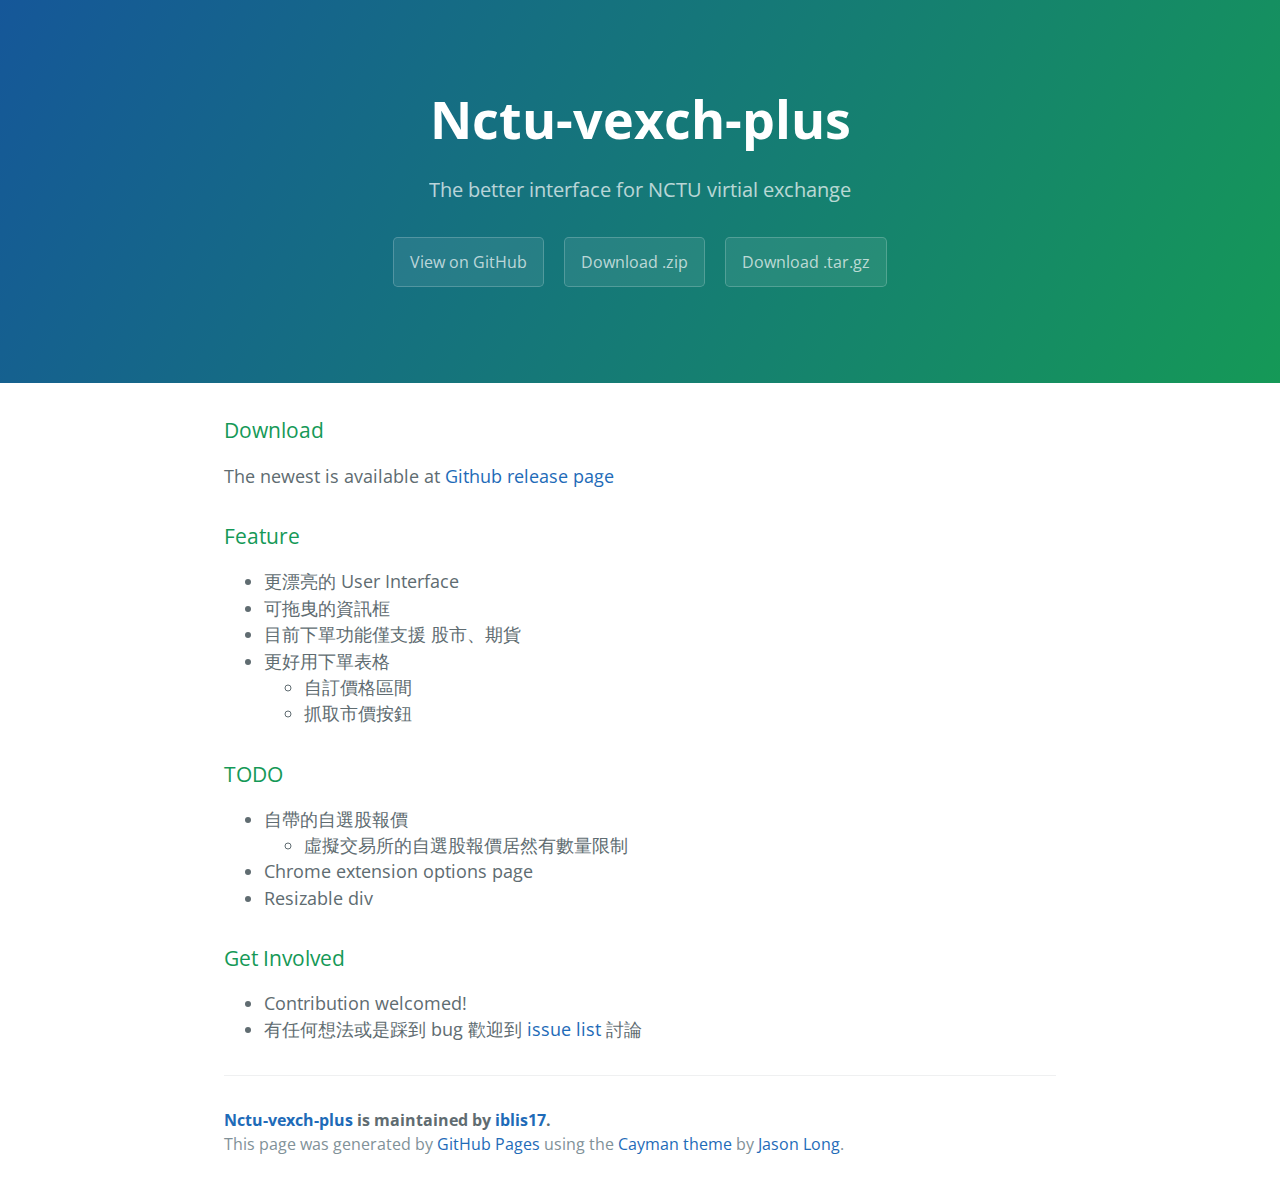
==== commit eba4c785: "Create gh-pages branch via GitHub" ====
--- a/index.html
+++ b/index.html
@@ -1,35 +1,31 @@
 <!DOCTYPE html>
-<html>
+<html lang="en-us">
   <head>
-    <meta charset='utf-8'>
-    <meta http-equiv="X-UA-Compatible" content="chrome=1">
-    <meta name="viewport" content="width=device-width, initial-scale=1, maximum-scale=1">
-    <link href='https://fonts.googleapis.com/css?family=Architects+Daughter' rel='stylesheet' type='text/css'>
-    <link rel="stylesheet" type="text/css" href="stylesheets/stylesheet.css" media="screen" />
-    <link rel="stylesheet" type="text/css" href="stylesheets/pygment_trac.css" media="screen" />
-    <link rel="stylesheet" type="text/css" href="stylesheets/print.css" media="print" />
+    <meta charset="UTF-8">
+    <title>Nctu-vexch-plus by iblis17</title>
+    <meta name="viewport" content="width=device-width, initial-scale=1">
+    <link rel="stylesheet" type="text/css" href="stylesheets/normalize.css" media="screen">
+    <link href='https://fonts.googleapis.com/css?family=Open+Sans:400,700' rel='stylesheet' type='text/css'>
+    <link rel="stylesheet" type="text/css" href="stylesheets/stylesheet.css" media="screen">
+    <link rel="stylesheet" type="text/css" href="stylesheets/github-light.css" media="screen">
+  </head>
+  <body>
+    <section class="page-header">
+      <h1 class="project-name">Nctu-vexch-plus</h1>
+      <h2 class="project-tagline">The better interface for NCTU virtial exchange</h2>
+      <a href="https://github.com/iblis17/nctu-vexch-plus" class="btn">View on GitHub</a>
+      <a href="https://github.com/iblis17/nctu-vexch-plus/zipball/master" class="btn">Download .zip</a>
+      <a href="https://github.com/iblis17/nctu-vexch-plus/tarball/master" class="btn">Download .tar.gz</a>
+    </section>
 
-    <!--[if lt IE 9]>
-    <script src="//html5shiv.googlecode.com/svn/trunk/html5.js"></script>
-    <![endif]-->
+    <section class="main-content">
+      <h3>
+<a id="download" class="anchor" href="#download" aria-hidden="true"><span class="octicon octicon-link"></span></a>Download</h3>
 
-    <title>Nctu-vexch-plus by iblis17</title>
-  </head>
+<p>The newest is available at <a href="https://github.com/iblis17/nctu-vexch-plus/releases">Github release page</a></p>
 
-  <body>
-    <header>
-      <div class="inner">
-        <h1>Nctu-vexch-plus</h1>
-        <h2>The better interface for NCTU virtial exchange</h2>
-        <a href="https://github.com/iblis17/nctu-vexch-plus" class="button"><small>View project on</small>GitHub</a>
-      </div>
-    </header>
-
-    <div id="content-wrapper">
-      <div class="inner clearfix">
-        <section id="main-content">
-          <h3>
-<a name="feature" class="anchor" href="#feature"><span class="octicon octicon-link"></span></a>Feature</h3>
+<h3>
+<a id="feature" class="anchor" href="#feature" aria-hidden="true"><span class="octicon octicon-link"></span></a>Feature</h3>
 
 <ul>
 <li>更漂亮的 User Interface</li>
@@ -42,8 +38,10 @@
 <li>抓取市價按鈕</li>
 </ul>
 </li>
-</ul><h3>
-<a name="todo" class="anchor" href="#todo"><span class="octicon octicon-link"></span></a>TODO</h3>
+</ul>
+
+<h3>
+<a id="todo" class="anchor" href="#todo" aria-hidden="true"><span class="octicon octicon-link"></span></a>TODO</h3>
 
 <ul>
 <li>自帶的自選股報價
@@ -55,25 +53,23 @@
 <li>Chrome extension options page</li>
 <li>Resizable div</li>
 </ul>
-        </section>
 
-        <aside id="sidebar">
-          <a href="https://github.com/iblis17/nctu-vexch-plus/zipball/master" class="button">
-            <small>Download</small>
-            .zip file
-          </a>
-          <a href="https://github.com/iblis17/nctu-vexch-plus/tarball/master" class="button">
-            <small>Download</small>
-            .tar.gz file
-          </a>
+<h3>
+<a id="get-involved" class="anchor" href="#get-involved" aria-hidden="true"><span class="octicon octicon-link"></span></a>Get Involved</h3>
 
-          <p class="repo-owner"><a href="https://github.com/iblis17/nctu-vexch-plus"></a> is maintained by <a href="https://github.com/iblis17">iblis17</a>.</p>
+<ul>
+<li>Contribution welcomed!</li>
+<li>有任何想法或是踩到 bug 歡迎到 <a href="https://github.com/iblis17/nctu-vexch-plus/issues">issue list</a> 討論</li>
+</ul>
 
-          <p>This page was generated by <a href="https://pages.github.com">GitHub Pages</a> using the Architect theme by <a href="https://twitter.com/jasonlong">Jason Long</a>.</p>
-        </aside>
-      </div>
-    </div>
+      <footer class="site-footer">
+        <span class="site-footer-owner"><a href="https://github.com/iblis17/nctu-vexch-plus">Nctu-vexch-plus</a> is maintained by <a href="https://github.com/iblis17">iblis17</a>.</span>
+
+        <span class="site-footer-credits">This page was generated by <a href="https://pages.github.com">GitHub Pages</a> using the <a href="https://github.com/jasonlong/cayman-theme">Cayman theme</a> by <a href="https://twitter.com/jasonlong">Jason Long</a>.</span>
+      </footer>
+
+    </section>
 
   
   </body>
-</html>+</html>
--- a/stylesheets/stylesheet.css
+++ b/stylesheets/stylesheet.css
@@ -1,479 +1,245 @@
-/* http://meyerweb.com/eric/tools/css/reset/ 
-   v2.0 | 20110126
-   License: none (public domain)
-*/
-html, body, div, span, applet, object, iframe,
-h1, h2, h3, h4, h5, h6, p, blockquote, pre,
-a, abbr, acronym, address, big, cite, code,
-del, dfn, em, img, ins, kbd, q, s, samp,
-small, strike, strong, sub, sup, tt, var,
-b, u, i, center,
-dl, dt, dd, ol, ul, li,
-fieldset, form, label, legend,
-table, caption, tbody, tfoot, thead, tr, th, td,
-article, aside, canvas, details, embed, 
-figure, figcaption, footer, header, hgroup, 
-menu, nav, output, ruby, section, summary,
-time, mark, audio, video {
-	margin: 0;
-	padding: 0;
-	border: 0;
-	font-size: 100%;
-	font: inherit;
-	vertical-align: baseline;
-}
-/* HTML5 display-role reset for older browsers */
-article, aside, details, figcaption, figure, 
-footer, header, hgroup, menu, nav, section {
-	display: block;
-}
+* {
+  box-sizing: border-box; }
+
 body {
-	line-height: 1;
-}
-ol, ul {
-	list-style: none;
-}
-blockquote, q {
-	quotes: none;
-}
-blockquote:before, blockquote:after,
-q:before, q:after {
-	content: '';
-	content: none;
-}
-table {
-	border-collapse: collapse;
-	border-spacing: 0;
-}
-
-/* LAYOUT STYLES */
-body {
-  font-size: 15px;
-  line-height: 1.5; 
-  background: #fafafa url(../images/body-bg.jpg) 0 0 repeat;
-  font-family: 'Helvetica Neue', Helvetica, Arial, serif;
-  font-weight: 400;
-  color: #666;
-}
+  padding: 0;
+  margin: 0;
+  font-family: "Open Sans", "Helvetica Neue", Helvetica, Arial, sans-serif;
+  font-size: 16px;
+  line-height: 1.5;
+  color: #606c71; }
 
 a {
-  color: #2879d0;
-}
-a:hover {
-  color: #2268b2;
-}
-
-header {
-  padding-top: 40px;
-  padding-bottom: 40px;
-  font-family: 'Architects Daughter', 'Helvetica Neue', Helvetica, Arial, serif; 
-  background: #2e7bcf url(../images/header-bg.jpg) 0 0 repeat-x;
-  border-bottom: solid 1px #275da1;
-}
-
-header h1 {
-  letter-spacing: -1px;
-  font-size: 72px;
+  color: #1e6bb8;
+  text-decoration: none; }
+  a:hover {
+    text-decoration: underline; }
+
+.btn {
+  display: inline-block;
+  margin-bottom: 1rem;
+  color: rgba(255, 255, 255, 0.7);
+  background-color: rgba(255, 255, 255, 0.08);
+  border-color: rgba(255, 255, 255, 0.2);
+  border-style: solid;
+  border-width: 1px;
+  border-radius: 0.3rem;
+  transition: color 0.2s, background-color 0.2s, border-color 0.2s; }
+  .btn + .btn {
+    margin-left: 1rem; }
+
+.btn:hover {
+  color: rgba(255, 255, 255, 0.8);
+  text-decoration: none;
+  background-color: rgba(255, 255, 255, 0.2);
+  border-color: rgba(255, 255, 255, 0.3); }
+
+@media screen and (min-width: 64em) {
+  .btn {
+    padding: 0.75rem 1rem; } }
+
+@media screen and (min-width: 42em) and (max-width: 64em) {
+  .btn {
+    padding: 0.6rem 0.9rem;
+    font-size: 0.9rem; } }
+
+@media screen and (max-width: 42em) {
+  .btn {
+    display: block;
+    width: 100%;
+    padding: 0.75rem;
+    font-size: 0.9rem; }
+    .btn + .btn {
+      margin-top: 1rem;
+      margin-left: 0; } }
+
+.page-header {
   color: #fff;
-  line-height: 1;
-  margin-bottom: 0.2em;
-  width: 540px;
-}
-
-header h2 {
-  font-size: 26px;
-  color: #9ddcff;
+  text-align: center;
+  background-color: #159957;
+  background-image: linear-gradient(120deg, #155799, #159957); }
+
+@media screen and (min-width: 64em) {
+  .page-header {
+    padding: 5rem 6rem; } }
+
+@media screen and (min-width: 42em) and (max-width: 64em) {
+  .page-header {
+    padding: 3rem 4rem; } }
+
+@media screen and (max-width: 42em) {
+  .page-header {
+    padding: 2rem 1rem; } }
+
+.project-name {
+  margin-top: 0;
+  margin-bottom: 0.1rem; }
+
+@media screen and (min-width: 64em) {
+  .project-name {
+    font-size: 3.25rem; } }
+
+@media screen and (min-width: 42em) and (max-width: 64em) {
+  .project-name {
+    font-size: 2.25rem; } }
+
+@media screen and (max-width: 42em) {
+  .project-name {
+    font-size: 1.75rem; } }
+
+.project-tagline {
+  margin-bottom: 2rem;
   font-weight: normal;
-  line-height: 1.3;
-  width: 540px;
-  letter-spacing: 0;
-}
-
-.inner {
-  position: relative;
-  width: 940px;
-  margin: 0 auto;
-}
-
-#content-wrapper {
-  border-top: solid 1px #fff;
-  padding-top: 30px;
-}
-
-#main-content {
-  width: 690px;
-  float: left;
-}
-
-#main-content img {
-  max-width: 100%;
-}
-
-aside#sidebar {
-  width: 200px;
-  padding-left: 20px;
-  min-height: 504px;
-  float: right;
-  background: transparent url(../images/sidebar-bg.jpg) 0 0 no-repeat;
-  font-size: 12px;
-  line-height: 1.3;
-}
-
-aside#sidebar p.repo-owner,
-aside#sidebar p.repo-owner a {
-  font-weight: bold;
-}
-
-#downloads {
-  margin-bottom: 40px;
-}
-
-a.button {
-  width: 134px;
-  height: 58px;
-  line-height: 1.2;
-  font-size: 23px;
-  color: #fff;
-  padding-left: 68px;
-  padding-top: 22px;
-  font-family: 'Architects Daughter', 'Helvetica Neue', Helvetica, Arial, serif; 
-}
-a.button small {
+  opacity: 0.7; }
+
+@media screen and (min-width: 64em) {
+  .project-tagline {
+    font-size: 1.25rem; } }
+
+@media screen and (min-width: 42em) and (max-width: 64em) {
+  .project-tagline {
+    font-size: 1.15rem; } }
+
+@media screen and (max-width: 42em) {
+  .project-tagline {
+    font-size: 1rem; } }
+
+.main-content :first-child {
+  margin-top: 0; }
+.main-content img {
+  max-width: 100%; }
+.main-content h1, .main-content h2, .main-content h3, .main-content h4, .main-content h5, .main-content h6 {
+  margin-top: 2rem;
+  margin-bottom: 1rem;
+  font-weight: normal;
+  color: #159957; }
+.main-content p {
+  margin-bottom: 1em; }
+.main-content code {
+  padding: 2px 4px;
+  font-family: Consolas, "Liberation Mono", Menlo, Courier, monospace;
+  font-size: 0.9rem;
+  color: #383e41;
+  background-color: #f3f6fa;
+  border-radius: 0.3rem; }
+.main-content pre {
+  padding: 0.8rem;
+  margin-top: 0;
+  margin-bottom: 1rem;
+  font: 1rem Consolas, "Liberation Mono", Menlo, Courier, monospace;
+  color: #567482;
+  word-wrap: normal;
+  background-color: #f3f6fa;
+  border: solid 1px #dce6f0;
+  border-radius: 0.3rem; }
+  .main-content pre > code {
+    padding: 0;
+    margin: 0;
+    font-size: 0.9rem;
+    color: #567482;
+    word-break: normal;
+    white-space: pre;
+    background: transparent;
+    border: 0; }
+.main-content .highlight {
+  margin-bottom: 1rem; }
+  .main-content .highlight pre {
+    margin-bottom: 0;
+    word-break: normal; }
+.main-content .highlight pre, .main-content pre {
+  padding: 0.8rem;
+  overflow: auto;
+  font-size: 0.9rem;
+  line-height: 1.45;
+  border-radius: 0.3rem; }
+.main-content pre code, .main-content pre tt {
+  display: inline;
+  max-width: initial;
+  padding: 0;
+  margin: 0;
+  overflow: initial;
+  line-height: inherit;
+  word-wrap: normal;
+  background-color: transparent;
+  border: 0; }
+  .main-content pre code:before, .main-content pre code:after, .main-content pre tt:before, .main-content pre tt:after {
+    content: normal; }
+.main-content ul, .main-content ol {
+  margin-top: 0; }
+.main-content blockquote {
+  padding: 0 1rem;
+  margin-left: 0;
+  color: #819198;
+  border-left: 0.3rem solid #dce6f0; }
+  .main-content blockquote > :first-child {
+    margin-top: 0; }
+  .main-content blockquote > :last-child {
+    margin-bottom: 0; }
+.main-content table {
   display: block;
-  font-size: 11px;
-}
-header a.button {
-  position: absolute;
-  right: 0;
-  top: 0;
-  background: transparent url(../images/github-button.png) 0 0 no-repeat;
-}
-aside a.button {
-  width: 138px;
-  padding-left: 64px;
+  width: 100%;
+  overflow: auto;
+  word-break: normal;
+  word-break: keep-all; }
+  .main-content table th {
+    font-weight: bold; }
+  .main-content table th, .main-content table td {
+    padding: 0.5rem 1rem;
+    border: 1px solid #e9ebec; }
+.main-content dl {
+  padding: 0; }
+  .main-content dl dt {
+    padding: 0;
+    margin-top: 1rem;
+    font-size: 1rem;
+    font-weight: bold; }
+  .main-content dl dd {
+    padding: 0;
+    margin-bottom: 1rem; }
+.main-content hr {
+  height: 2px;
+  padding: 0;
+  margin: 1rem 0;
+  background-color: #eff0f1;
+  border: 0; }
+
+@media screen and (min-width: 64em) {
+  .main-content {
+    max-width: 64rem;
+    padding: 2rem 6rem;
+    margin: 0 auto;
+    font-size: 1.1rem; } }
+
+@media screen and (min-width: 42em) and (max-width: 64em) {
+  .main-content {
+    padding: 2rem 4rem;
+    font-size: 1.1rem; } }
+
+@media screen and (max-width: 42em) {
+  .main-content {
+    padding: 2rem 1rem;
+    font-size: 1rem; } }
+
+.site-footer {
+  padding-top: 2rem;
+  margin-top: 2rem;
+  border-top: solid 1px #eff0f1; }
+
+.site-footer-owner {
   display: block;
-  background: transparent url(../images/download-button.png) 0 0 no-repeat;
-  margin-bottom: 20px;
-  font-size: 21px;
-}
-
-code, pre {
-  font-family: Monaco, "Bitstream Vera Sans Mono", "Lucida Console", Terminal, monospace;
-  color: #222;
-  margin-bottom: 30px;
-  font-size: 13px;
-}
-
-code {
-  background-color: #f2f8fc;
-  border: solid 1px #dbe7f3;
-  padding: 0 3px;
-}
-
-pre {
-  padding: 20px;
-  background: #fff;
-  text-shadow: none;
-  overflow: auto;
-  border: solid 1px #f2f2f2;
-}
-pre code {
-  color: #2879d0;
-  background-color: #fff;
-  border: none;
-  padding: 0;
-}
-
-ul, ol, dl {
-  margin-bottom: 20px;
-}
-
-
-/* COMMON STYLES */
-
-hr {
-  height: 1px;
-  line-height: 1px;
-  margin-top: 1em;
-  padding-bottom: 1em;
-  border: none;
-  background: transparent url('../images/hr.png') 0 0 no-repeat;
-}
-
-table {
-  width: 100%;
-  border: 1px solid #ebebeb;
-}
-
-th {
-  font-weight: 500;
-}
-
-td {
-  border: 1px solid #ebebeb;
-  text-align: center; 
-  font-weight: 300;
-}
-
-form {
-  background: #f2f2f2;
-  padding: 20px;
-  
-}
-
-
-/* GENERAL ELEMENT TYPE STYLES */
-
-#main-content h1 {
-  font-family: 'Architects Daughter', 'Helvetica Neue', Helvetica, Arial, serif; 
-  font-size: 2.8em;
-  letter-spacing: -1px;
-  color: #474747;
-} 
-
-#main-content h1:before {
-  content: "/";
-  color: #9ddcff;
-  padding-right: 0.3em;
-  margin-left: -0.9em;
-}
-
-#main-content h2 {
-  font-family: 'Architects Daughter', 'Helvetica Neue', Helvetica, Arial, serif; 
-  font-size: 22px;
-  font-weight: bold;
-  margin-bottom: 8px;
-  color: #474747;
-} 
-#main-content h2:before {
-  content: "//";
-  color: #9ddcff;
-  padding-right: 0.3em;
-  margin-left: -1.5em;
-}
-
-#main-content h3 {
-  font-family: 'Architects Daughter', 'Helvetica Neue', Helvetica, Arial, serif; 
-  font-size: 18px;
-  font-weight: bold;
-  margin-top: 24px;
-  margin-bottom: 8px;
-  color: #474747;
-} 
- 
-#main-content h3:before {
-  content: "///";
-  color: #9ddcff;
-  padding-right: 0.3em;
-  margin-left: -2em;
-}
-
-#main-content h4 {
-  font-family: 'Architects Daughter', 'Helvetica Neue', Helvetica, Arial, serif; 
-  font-size: 15px;
-  font-weight: bold;
-  color: #474747;
-} 
-
-h4:before {
-  content: "////";
-  color: #9ddcff;
-  padding-right: 0.3em;
-  margin-left: -2.8em;
-}
-
-#main-content h5 {
-  font-family: 'Architects Daughter', 'Helvetica Neue', Helvetica, Arial, serif; 
-  font-size: 14px;
-  color: #474747;
-} 
-h5:before {
-  content: "/////";
-  color: #9ddcff;
-  padding-right: 0.3em;
-  margin-left: -3.2em;
-}
-
-#main-content h6 {
-  font-family: 'Architects Daughter', 'Helvetica Neue', Helvetica, Arial, serif; 
-  font-size: .8em;
-  color: #474747;
-} 
-h6:before {
-  content: "//////";
-  color: #9ddcff;
-  padding-right: 0.3em;
-  margin-left: -3.7em;
-}
-
-p {
-  margin-bottom: 20px;
-}
- 
-a {
-  text-decoration: none;
-}
-
-p a {
-  font-weight: 400;
-}
-
-blockquote {
-  font-size: 1.6em;
-  border-left: 10px solid #e9e9e9;
-  margin-bottom: 20px;
-  padding: 0 0 0 30px;
-}
-
-ul {
-  list-style: disc inside;
-  padding-left: 20px;
-}
-
-ol {
-  list-style: decimal inside;
-  padding-left: 3px;
-}
-
-dl dd {
-  font-style: italic;
-  font-weight: 100;
-}
-
-footer {
-  background: transparent url('../images/hr.png') 0 0 no-repeat;
-  margin-top: 40px;
-  padding-top: 20px;
-  padding-bottom: 30px;
-  font-size: 13px;
-  color: #aaa;
-}
-
-footer a {
-  color: #666;
-}
-footer a:hover {
-  color: #444;
-}
-
-/* MISC */
-.clearfix:after {
-  clear: both;
-  content: '.';
-  display: block;
-  visibility: hidden;
-  height: 0;
-}
-
-.clearfix {display: inline-block;}
-* html .clearfix {height: 1%;}
-.clearfix {display: block;}
-
-/* #Media Queries
-================================================== */
-
-/* Smaller than standard 960 (devices and browsers) */
-@media only screen and (max-width: 959px) {}
-
-/* Tablet Portrait size to standard 960 (devices and browsers) */
-@media only screen and (min-width: 768px) and (max-width: 959px) {
-  .inner {
-    width: 740px;
-  }
-  header h1, header h2 {
-    width: 340px;
-  }
-  header h1 {
-    font-size: 60px;
-  }
-  header h2 {
-    font-size: 30px;
-  }
-  #main-content {
-    width: 490px;
-  }
-  #main-content h1:before,
-  #main-content h2:before,
-  #main-content h3:before,
-  #main-content h4:before,
-  #main-content h5:before,
-  #main-content h6:before {
-    content: none;
-    padding-right: 0;
-    margin-left: 0;
-  }
-}
-
-/* All Mobile Sizes (devices and browser) */
-@media only screen and (max-width: 767px) {
-  .inner {
-    width: 93%;
-  }
-  header {
-    padding: 20px 0;
-  }
-  header .inner {
-    position: relative;
-  }
-  header h1, header h2 {
-    width: 100%;
-  }
-  header h1 {
-    font-size: 48px;
-  }
-  header h2 {
-    font-size: 24px;
-  }
-  header a.button {
-    background-image: none;
-    width: auto;
-    height: auto;
-    display: inline-block;
-    margin-top: 15px;
-    padding: 5px 10px;
-    position: relative;
-    text-align: center;
-    font-size: 13px;
-    line-height: 1;
-    background-color: #9ddcff;
-    color: #2879d0;
-    -moz-border-radius: 5px;
-    -webkit-border-radius: 5px;                     
-    border-radius: 5px;    
-  }
-  header a.button small {
-    font-size: 13px;
-    display: inline;
-  }
-  #main-content,
-  aside#sidebar {
-    float: none;
-    width: 100% ! important;
-  }
-  aside#sidebar {
-    background-image: none;
-    margin-top: 20px;
-    border-top: solid 1px #ddd;
-    padding: 20px 0;
-    min-height: 0;
-  }
-  aside#sidebar a.button {
-    display: none;
-  }
-  #main-content h1:before,
-  #main-content h2:before,
-  #main-content h3:before,
-  #main-content h4:before,
-  #main-content h5:before,
-  #main-content h6:before {
-    content: none;
-    padding-right: 0;
-    margin-left: 0;
-  }
-}
-
-/* Mobile Landscape Size to Tablet Portrait (devices and browsers) */
-@media only screen and (min-width: 480px) and (max-width: 767px) {}
-
-/* Mobile Portrait Size to Mobile Landscape Size (devices and browsers) */
-@media only screen and (max-width: 479px) {}
+  font-weight: bold; }
+
+.site-footer-credits {
+  color: #819198; }
+
+@media screen and (min-width: 64em) {
+  .site-footer {
+    font-size: 1rem; } }
+
+@media screen and (min-width: 42em) and (max-width: 64em) {
+  .site-footer {
+    font-size: 1rem; } }
+
+@media screen and (max-width: 42em) {
+  .site-footer {
+    font-size: 0.9rem; } }
--- a/stylesheets/github-light.css
+++ b/stylesheets/github-light.css
@@ -0,0 +1,116 @@
+/*
+   Copyright 2014 GitHub Inc.
+
+   Licensed under the Apache License, Version 2.0 (the "License");
+   you may not use this file except in compliance with the License.
+   You may obtain a copy of the License at
+
+       http://www.apache.org/licenses/LICENSE-2.0
+
+   Unless required by applicable law or agreed to in writing, software
+   distributed under the License is distributed on an "AS IS" BASIS,
+   WITHOUT WARRANTIES OR CONDITIONS OF ANY KIND, either express or implied.
+   See the License for the specific language governing permissions and
+   limitations under the License.
+
+*/
+
+.pl-c /* comment */ {
+  color: #969896;
+}
+
+.pl-c1      /* constant, markup.raw, meta.diff.header, meta.module-reference, meta.property-name, support, support.constant, support.variable, variable.other.constant */,
+.pl-s .pl-v /* string variable */ {
+  color: #0086b3;
+}
+
+.pl-e  /* entity */,
+.pl-en /* entity.name */ {
+  color: #795da3;
+}
+
+.pl-s .pl-s1 /* string source */,
+.pl-smi      /* storage.modifier.import, storage.modifier.package, storage.type.java, variable.other, variable.parameter.function */ {
+  color: #333;
+}
+
+.pl-ent /* entity.name.tag */ {
+  color: #63a35c;
+}
+
+.pl-k /* keyword, storage, storage.type */ {
+  color: #a71d5d;
+}
+
+.pl-pds              /* punctuation.definition.string, string.regexp.character-class */,
+.pl-s                /* string */,
+.pl-s .pl-pse .pl-s1 /* string punctuation.section.embedded source */,
+.pl-sr               /* string.regexp */,
+.pl-sr .pl-cce       /* string.regexp constant.character.escape */,
+.pl-sr .pl-sra       /* string.regexp string.regexp.arbitrary-repitition */,
+.pl-sr .pl-sre       /* string.regexp source.ruby.embedded */ {
+  color: #183691;
+}
+
+.pl-v /* variable */ {
+  color: #ed6a43;
+}
+
+.pl-id /* invalid.deprecated */ {
+  color: #b52a1d;
+}
+
+.pl-ii /* invalid.illegal */ {
+  background-color: #b52a1d;
+  color: #f8f8f8;
+}
+
+.pl-sr .pl-cce /* string.regexp constant.character.escape */ {
+  color: #63a35c;
+  font-weight: bold;
+}
+
+.pl-ml /* markup.list */ {
+  color: #693a17;
+}
+
+.pl-mh        /* markup.heading */,
+.pl-mh .pl-en /* markup.heading entity.name */,
+.pl-ms        /* meta.separator */ {
+  color: #1d3e81;
+  font-weight: bold;
+}
+
+.pl-mq /* markup.quote */ {
+  color: #008080;
+}
+
+.pl-mi /* markup.italic */ {
+  color: #333;
+  font-style: italic;
+}
+
+.pl-mb /* markup.bold */ {
+  color: #333;
+  font-weight: bold;
+}
+
+.pl-md /* markup.deleted, meta.diff.header.from-file */ {
+  background-color: #ffecec;
+  color: #bd2c00;
+}
+
+.pl-mi1 /* markup.inserted, meta.diff.header.to-file */ {
+  background-color: #eaffea;
+  color: #55a532;
+}
+
+.pl-mdr /* meta.diff.range */ {
+  color: #795da3;
+  font-weight: bold;
+}
+
+.pl-mo /* meta.output */ {
+  color: #1d3e81;
+}
+
